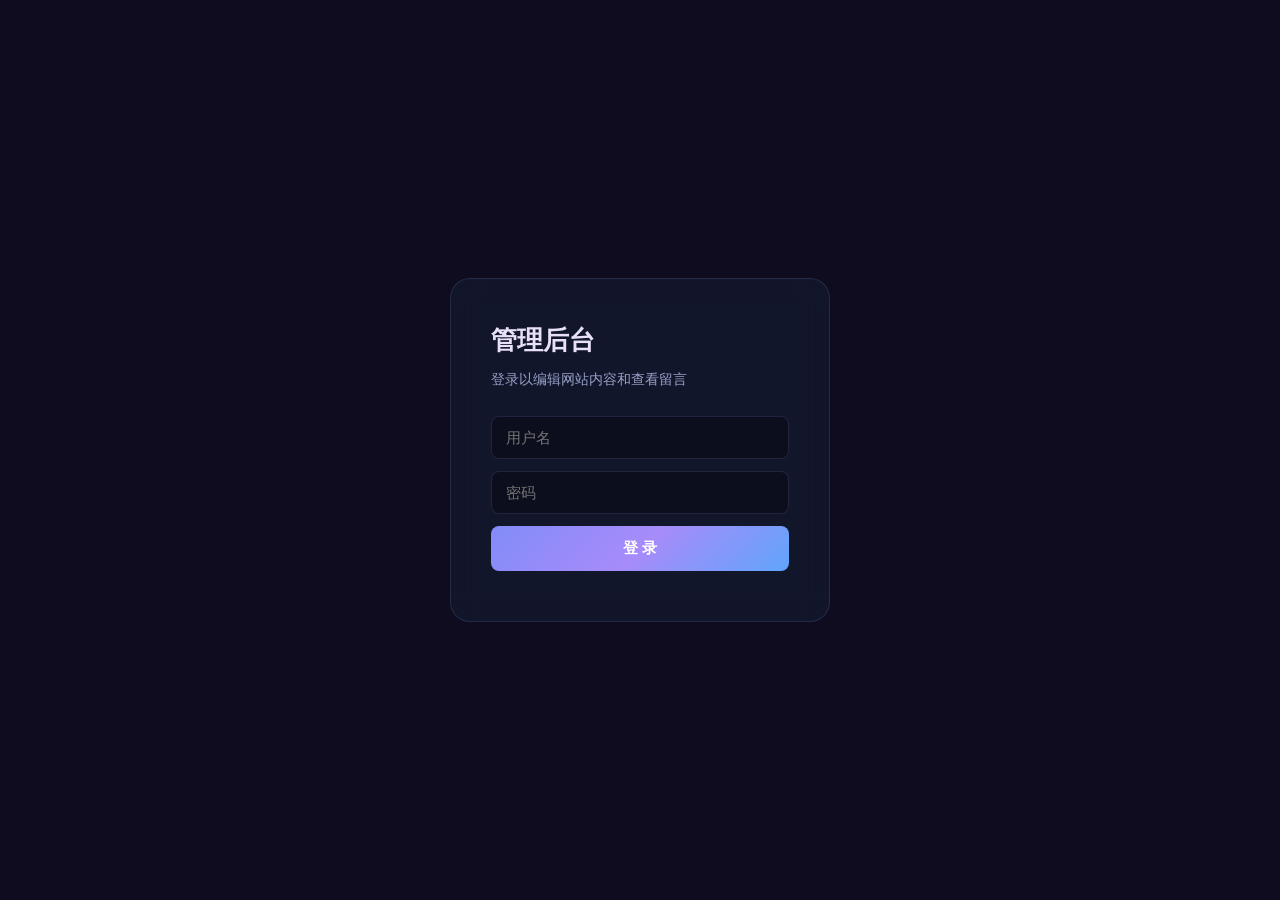
==== static/admin.html @ ad012d30 "初始化个人网站项目: FastAPI + 多页面 + 小游戏 + 管理后台" ====
<!DOCTYPE html>
<html lang="zh-CN">
<head>
    <meta charset="UTF-8">
    <meta name="viewport" content="width=device-width, initial-scale=1.0">
    <title>管理后台</title>
    <link rel="stylesheet" href="/static/css/style.css">
    <style>
        :root { --sidebar-w: 240px; }
        body { background: #0e0c1e; }
        /* Login */
        #login-screen { display:flex; align-items:center; justify-content:center; min-height:100vh; }
        .login-box {
            background: var(--page-card-bg, rgba(22,28,50,0.65));
            backdrop-filter: blur(14px); border: 1px solid var(--page-card-border, rgba(120,135,210,0.18));
            border-radius: var(--radius-lg,20px); padding: 40px; width: 380px; max-width: 90vw;
        }
        .login-box h1 { font-size: 1.6rem; margin-bottom: 8px; }
        .login-box .sub { color: var(--text-secondary, #98a0c8); font-size: 0.85rem; margin-bottom: 24px; }
        .login-box input { width:100%; padding:12px 14px; margin-bottom:12px; background:rgba(0,0,0,0.3); border:1px solid var(--page-card-border, rgba(120,135,210,0.18)); border-radius:var(--radius-sm,8px); color:var(--text-primary,#d8ddf8); font-size:0.95rem; outline:none; }
        .login-box input:focus { border-color: var(--accent-1, #818cf8); box-shadow: 0 0 12px var(--glow-1); }
        .login-box button { width:100%; padding:12px; background:var(--gradient-1, linear-gradient(135deg,#818cf8,#a78bfa,#60a5fa)); color:#fff; border:none; border-radius:var(--radius-sm,8px); font-size:0.95rem; cursor:pointer; font-weight:600; }
        .login-err { color: var(--danger); font-size:0.85rem; margin-top:10px; text-align:center; }

        /* Dashboard */
        #dashboard { display:none; }
        .topbar {
            position:fixed; top:0; left:0; right:0; z-index:100;
            display:flex; justify-content:space-between; align-items:center;
            padding:12px 28px; height:56px;
            background:rgba(14,12,30,0.85); backdrop-filter:blur(14px);
            border-bottom:1px solid rgba(255,255,255,0.06);
        }
        .topbar h2 { font-size:1rem; font-family:var(--font-mono); }
        .topbar .logout-btn { padding:6px 16px; background:var(--danger); color:#fff; border:none; border-radius:6px; cursor:pointer; font-size:0.82rem; }
        .layout { display:flex; padding-top:56px; min-height:100vh; }
        .sidebar {
            position:fixed; top:56px; left:0; bottom:0; width:var(--sidebar-w);
            background:rgba(14,12,28,0.6); border-right:1px solid rgba(255,255,255,0.05);
            padding:16px 0; overflow-y:auto; z-index:50;
        }
        .sidebar h4 { padding:8px 20px; font-size:0.72rem; color:var(--text-muted); text-transform:uppercase; letter-spacing:1px; font-family:var(--font-mono); }
        .sidebar a { display:flex; align-items:center; gap:10px; padding:10px 20px; color:var(--text-secondary); font-size:0.88rem; cursor:pointer; transition:all 0.2s; text-decoration:none; border-left:2px solid transparent; }
        .sidebar a:hover, .sidebar a.active { color:var(--text-primary); background:rgba(255,255,255,0.03); border-left-color:var(--accent-1,#818cf8); }
        .sidebar .badge { background:var(--danger); color:#fff; font-size:0.68rem; padding:1px 7px; border-radius:10px; margin-left:auto; }
        .content { margin-left:var(--sidebar-w); flex:1; padding:28px 32px; min-width:0; }

        /* Panels */
        .panel { display:none; }
        .panel.active { display:block; }

        /* Content editor - preview cards that look like the real site */
        .edit-section {
            background:var(--page-card-bg, rgba(22,28,50,0.55));
            backdrop-filter:blur(8px); border:1px solid var(--page-card-border, rgba(120,135,210,0.13));
            border-radius:var(--radius-lg,20px); padding:24px; margin-bottom:20px;
            position:relative;
        }
        .edit-section h3 { font-family:var(--font-mono); font-size:1rem; margin-bottom:6px; display:flex; align-items:center; gap:8px; }
        .edit-section .sec-desc { font-size:0.8rem; color:var(--text-muted); margin-bottom:16px; }
        .edit-section .preview-box {
            background:rgba(0,0,0,0.25); border:1px solid rgba(255,255,255,0.06);
            border-radius:var(--radius-sm,8px); padding:16px; margin-bottom:14px;
            font-size:0.9rem; line-height:1.6; color:var(--text-secondary);
            white-space:pre-wrap; min-height:40px;
        }
        .edit-section .preview-box:empty::before { content:'（空）'; color:var(--text-muted); font-style:italic; }
        .edit-row { margin-bottom:10px; }
        .edit-row label { display:block; font-size:0.78rem; color:var(--text-muted); margin-bottom:4px; font-family:var(--font-mono); }
        .edit-row input, .edit-row textarea {
            width:100%; padding:10px 12px;
            background:rgba(0,0,0,0.3); border:1px solid rgba(255,255,255,0.08);
            border-radius:var(--radius-sm,8px); color:var(--text-primary);
            font-family:var(--font-sans); font-size:0.88rem; outline:none; resize:vertical;
            transition:border-color 0.2s;
        }
        .edit-row textarea { min-height:80px; }
        .edit-row input:focus, .edit-row textarea:focus { border-color:var(--accent-1,#818cf8); box-shadow:0 0 10px var(--glow-1); }
        .btn-save {
            padding:9px 22px; background:var(--gradient-1); color:#fff; border:none;
            border-radius:var(--radius-sm,8px); cursor:pointer; font-weight:600; font-size:0.85rem;
            box-shadow:0 4px 16px var(--glow-1);
        }
        .btn-save:hover { box-shadow:0 6px 24px var(--glow-1); }
        .save-ok { color:var(--success); font-size:0.82rem; margin-left:10px; }

        /* Messages */
        .msg-card {
            background:var(--page-card-bg); border:1px solid var(--page-card-border);
            border-radius:var(--radius); padding:18px; margin-bottom:12px;
        }
        .msg-card.unread { border-left:3px solid var(--accent-1); }
        .msg-top { display:flex; justify-content:space-between; margin-bottom:8px; }
        .msg-top strong { font-size:0.95rem; }
        .msg-top .time { font-size:0.78rem; color:var(--text-muted); }
        .msg-email { font-size:0.8rem; color:var(--text-muted); margin-bottom:8px; }
        .msg-body { font-size:0.88rem; line-height:1.5; }
        .msg-acts { margin-top:10px; display:flex; gap:8px; }
        .msg-acts button {
            padding:5px 14px; border:1px solid rgba(255,255,255,0.1); background:transparent;
            color:var(--text-secondary); border-radius:5px; cursor:pointer; font-size:0.78rem;
        }
        .msg-acts button:hover { border-color:var(--accent-1); color:var(--accent-1); }
        .msg-acts button.del:hover { border-color:var(--danger); color:var(--danger); }
        .empty-msg { color:var(--text-muted); text-align:center; padding:40px; }

        /* Account */
        .acct-block { margin-bottom:20px; }
        .acct-block h4 { font-size:0.95rem; margin-bottom:10px; }
        .acct-row { margin-bottom:10px; }
        .acct-row label { display:block; font-size:0.78rem; color:var(--text-muted); margin-bottom:4px; }
        .acct-row input { width:100%; max-width:360px; padding:10px 12px; background:rgba(0,0,0,0.3); border:1px solid rgba(255,255,255,0.08); border-radius:var(--radius-sm); color:var(--text-primary); font-size:0.88rem; outline:none; }
        .acct-row input:focus { border-color:var(--accent-1); }

        @media (max-width:700px) {
            .sidebar { width:100%; position:relative; top:auto; display:flex; overflow-x:auto; padding:8px 0; border-right:none; border-bottom:1px solid rgba(255,255,255,0.05); }
            .sidebar a { white-space:nowrap; border-left:none; border-bottom:2px solid transparent; }
            .sidebar a.active { border-left:none; border-bottom-color:var(--accent-1); }
            .sidebar h4 { display:none; }
            .layout { flex-direction:column; }
            .content { margin-left:0; padding:20px 16px; }
        }
    </style>
</head>
<body>

<!-- Login -->
<div id="login-screen">
    <form class="login-box" id="login-form" autocomplete="off">
        <h1>管理后台</h1>
        <div class="sub">登录以编辑网站内容和查看留言</div>
        <input type="text" id="login-user" placeholder="用户名" required>
        <input type="password" id="login-pass" placeholder="密码" required>
        <button type="submit">登 录</button>
        <div class="login-err" id="login-error"></div>
    </form>
</div>

<!-- Dashboard -->
<div id="dashboard">
    <div class="topbar">
        <h2>&lt;Admin /&gt;</h2>
        <button class="logout-btn" onclick="logout()">退出</button>
    </div>
    <div class="layout">
        <nav class="sidebar">
            <h4>内容编辑</h4>
            <a class="active" data-panel="edit-home">首页</a>
            <a data-panel="edit-about">关于我</a>
            <a data-panel="edit-contact">联系方式</a>
            <h4>管理</h4>
            <a data-panel="messages-panel">留言管理 <span class="badge" id="unread-badge">0</span></a>
            <a data-panel="account-panel">账号设置</a>
        </nav>
        <div class="content" id="content-area">

            <!-- ====== Edit Home ====== -->
            <div class="panel active" id="edit-home">
                <h2 style="font-family:var(--font-mono);font-size:1.3rem;margin-bottom:20px">编辑 · 首页</h2>

                <div class="edit-section">
                    <h3>姓名</h3>
                    <div class="sec-desc">首页大标题中高亮显示的名字</div>
                    <div class="preview-box" id="prev-hero-name"></div>
                    <div class="edit-row"><label>姓名</label><input id="ed-hero-name" oninput="livePrev('hero-name')"></div>
                </div>

                <div class="edit-section">
                    <h3>副标题</h3>
                    <div class="sec-desc">姓名下方的学校/专业/届别信息</div>
                    <div class="preview-box" id="prev-hero-subtitle"></div>
                    <div class="edit-row"><label>副标题</label><input id="ed-hero-subtitle" oninput="livePrev('hero-subtitle')"></div>
                </div>

                <div class="edit-section">
                    <h3>打字机轮播短语</h3>
                    <div class="sec-desc">首页标题下方循环打字的文字，用逗号分隔多个短语</div>
                    <div class="preview-box" id="prev-hero-phrases"></div>
                    <div class="edit-row"><label>短语（逗号分隔）</label><input id="ed-hero-phrases" oninput="livePrev('hero-phrases')"></div>
                </div>

                <button class="btn-save" onclick="saveContent('hero')">保存首页内容</button><span class="save-ok" id="status-hero"></span>
            </div>

            <!-- ====== Edit About ====== -->
            <div class="panel" id="edit-about">
                <h2 style="font-family:var(--font-mono);font-size:1.3rem;margin-bottom:20px">编辑 · 关于我</h2>

                <div class="edit-section">
                    <h3>自我介绍 · 第一段</h3>
                    <div class="preview-box" id="prev-about-p1"></div>
                    <div class="edit-row"><label>第一段</label><textarea id="ed-about-p1" oninput="livePrev('about-p1')"></textarea></div>
                </div>

                <div class="edit-section">
                    <h3>自我介绍 · 第二段</h3>
                    <div class="preview-box" id="prev-about-p2"></div>
                    <div class="edit-row"><label>第二段</label><textarea id="ed-about-p2" oninput="livePrev('about-p2')"></textarea></div>
                </div>

                <div class="edit-section">
                    <h3>自我介绍 · 第三段</h3>
                    <div class="preview-box" id="prev-about-p3"></div>
                    <div class="edit-row"><label>第三段</label><textarea id="ed-about-p3" oninput="livePrev('about-p3')"></textarea></div>
                </div>

                <button class="btn-save" onclick="saveContent('about')">保存关于我</button><span class="save-ok" id="status-about"></span>
            </div>

            <!-- ====== Edit Contact ====== -->
            <div class="panel" id="edit-contact">
                <h2 style="font-family:var(--font-mono);font-size:1.3rem;margin-bottom:20px">编辑 · 联系方式</h2>

                <div class="edit-section">
                    <h3>联系方式</h3>
                    <div class="sec-desc">联系我页面中展示的各项信息</div>
                    <div class="preview-box" id="prev-contact-all"></div>
                    <div class="edit-row"><label>邮箱</label><input id="ed-contact-email" oninput="livePrev('contact')"></div>
                    <div class="edit-row"><label>电话</label><input id="ed-contact-phone" oninput="livePrev('contact')"></div>
                    <div class="edit-row"><label>QQ</label><input id="ed-contact-qq" oninput="livePrev('contact')"></div>
                    <div class="edit-row"><label>GitHub</label><input id="ed-contact-github" oninput="livePrev('contact')"></div>
                    <div class="edit-row"><label>所在地</label><input id="ed-contact-location" oninput="livePrev('contact')"></div>
                </div>

                <button class="btn-save" onclick="saveContent('contact')">保存联系方式</button><span class="save-ok" id="status-contact"></span>
            </div>

            <!-- ====== Messages ====== -->
            <div class="panel" id="messages-panel">
                <h2 style="font-family:var(--font-mono);font-size:1.3rem;margin-bottom:20px">留言管理</h2>
                <div id="messages-list"></div>
            </div>

            <!-- ====== Account ====== -->
            <div class="panel" id="account-panel">
                <h2 style="font-family:var(--font-mono);font-size:1.3rem;margin-bottom:20px">账号设置</h2>

                <div class="edit-section acct-block">
                    <h4>修改用户名</h4>
                    <div class="acct-row"><label>新用户名</label><input id="acct-new-user"></div>
                    <div class="acct-row"><label>当前密码（验证）</label><input type="password" id="acct-user-pwd"></div>
                    <button class="btn-save" onclick="changeUsername()">修改用户名</button><span class="save-ok" id="status-username"></span>
                </div>

                <div class="edit-section acct-block">
                    <h4>修改密码</h4>
                    <div class="acct-row"><label>原密码</label><input type="password" id="acct-old-pwd"></div>
                    <div class="acct-row"><label>新密码</label><input type="password" id="acct-new-pwd"></div>
                    <button class="btn-save" onclick="changePassword()">修改密码</button><span class="save-ok" id="status-password"></span>
                </div>
            </div>

        </div>
    </div>
</div>

<script>
let token = '';

// ===== Login =====
document.getElementById('login-form').addEventListener('submit', async (e) => {
    e.preventDefault();
    const body = new URLSearchParams();
    body.append('username', document.getElementById('login-user').value);
    body.append('password', document.getElementById('login-pass').value);
    try {
        const res = await fetch('/api/admin/login', { method: 'POST', body });
        if (res.ok) {
            const data = await res.json();
            token = data.token;
            document.getElementById('login-screen').style.display = 'none';
            document.getElementById('dashboard').style.display = 'block';
            loadAllEditors();
            loadMessages();
        } else {
            document.getElementById('login-error').textContent = '用户名或密码错误';
        }
    } catch { document.getElementById('login-error').textContent = '网络错误'; }
});

function logout() {
    fetch('/api/admin/logout', { method: 'POST', headers: { 'Authorization': 'Bearer ' + token } }).catch(()=>{});
    token = ''; document.getElementById('dashboard').style.display = 'none';
    document.getElementById('login-screen').style.display = 'flex';
}

// ===== Sidebar =====
document.querySelectorAll('.sidebar a').forEach(a => {
    a.addEventListener('click', () => {
        document.querySelectorAll('.sidebar a').forEach(x => x.classList.remove('active'));
        a.classList.add('active');
        document.querySelectorAll('.panel').forEach(p => p.classList.remove('active'));
        document.getElementById(a.dataset.panel).classList.add('active');
    });
});

// ===== Live Preview =====
function livePrev(type) {
    if (type === 'hero-name') {
        document.getElementById('prev-hero-name').textContent = document.getElementById('ed-hero-name').value || '（空）';
    } else if (type === 'hero-subtitle') {
        document.getElementById('prev-hero-subtitle').textContent = document.getElementById('ed-hero-subtitle').value || '（空）';
    } else if (type === 'hero-phrases') {
        const v = document.getElementById('ed-hero-phrases').value;
        document.getElementById('prev-hero-phrases').textContent = v ? v.split(',').map(s=>s.trim()).filter(Boolean).join(' | ') : '（空）';
    } else if (type === 'about-p1') {
        document.getElementById('prev-about-p1').textContent = document.getElementById('ed-about-p1').value || '（空）';
    } else if (type === 'about-p2') {
        document.getElementById('prev-about-p2').textContent = document.getElementById('ed-about-p2').value || '（空）';
    } else if (type === 'about-p3') {
        document.getElementById('prev-about-p3').textContent = document.getElementById('ed-about-p3').value || '（空）';
    } else if (type === 'contact') {
        const fields = ['email','phone','qq','github','location'];
        const vals = fields.map(f => document.getElementById('ed-contact-'+f).value || '（空）');
        document.getElementById('prev-contact-all').innerHTML =
            fields.map((f,i) => `<strong>${f}:</strong> ${esc(vals[i])}`).join('<br>');
    }
}

// ===== Load Editors =====
async function loadAllEditors() {
    try {
        const res = await fetch('/api/content');
        const data = await res.json();

        // Hero
        if (data.hero) {
            document.getElementById('ed-hero-name').value = data.hero.name || '';
            document.getElementById('ed-hero-subtitle').value = data.hero.subtitle || '';
            document.getElementById('ed-hero-phrases').value = (data.hero.phrases || []).join(', ');
            livePrev('hero-name'); livePrev('hero-subtitle'); livePrev('hero-phrases');
        }
        // About
        if (data.about) {
            document.getElementById('ed-about-p1').value = data.about.p1 || '';
            document.getElementById('ed-about-p2').value = data.about.p2 || '';
            document.getElementById('ed-about-p3').value = data.about.p3 || '';
            livePrev('about-p1'); livePrev('about-p2'); livePrev('about-p3');
        }
        // Contact
        if (data.contact) {
            document.getElementById('ed-contact-email').value = data.contact.email || '';
            document.getElementById('ed-contact-phone').value = data.contact.phone || '';
            document.getElementById('ed-contact-qq').value = data.contact.qq || '';
            document.getElementById('ed-contact-github').value = data.contact.github || '';
            document.getElementById('ed-contact-location').value = data.contact.location || '';
            livePrev('contact');
        }
    } catch (e) {
        console.error('Failed to load content:', e);
    }
}

// ===== Save Content =====
async function saveContent(key) {
    let payload = {};
    switch (key) {
        case 'hero':
            payload = {
                name: document.getElementById('ed-hero-name').value,
                subtitle: document.getElementById('ed-hero-subtitle').value,
                phrases: document.getElementById('ed-hero-phrases').value.split(',').map(s=>s.trim()).filter(Boolean),
            }; break;
        case 'about':
            payload = {
                p1: document.getElementById('ed-about-p1').value,
                p2: document.getElementById('ed-about-p2').value,
                p3: document.getElementById('ed-about-p3').value,
            }; break;
        case 'contact':
            payload = {
                email: document.getElementById('ed-contact-email').value,
                phone: document.getElementById('ed-contact-phone').value,
                qq: document.getElementById('ed-contact-qq').value,
                github: document.getElementById('ed-contact-github').value,
                location: document.getElementById('ed-contact-location').value,
            }; break;
    }
    const el = document.getElementById('status-'+key);
    try {
        const res = await fetch('/api/admin/content/'+key, {
            method: 'PUT',
            headers: { 'Authorization': 'Bearer '+token, 'Content-Type': 'application/json' },
            body: JSON.stringify(payload),
        });
        if (res.ok) { el.textContent = '已保存'; el.style.color = 'var(--success)'; }
        else { el.textContent = '保存失败'; el.style.color = 'var(--danger)'; }
    } catch { el.textContent = '网络错误'; el.style.color = 'var(--danger)'; }
    setTimeout(()=>{ el.textContent = ''; }, 2500);
}

// ===== Messages =====
async function loadMessages() {
    try {
        const res = await fetch('/api/admin/messages', { headers: { 'Authorization': 'Bearer '+token } });
        const msgs = await res.json();
        const list = document.getElementById('messages-list');
        if (!msgs.length) { list.innerHTML = '<div class="empty-msg">暂无留言</div>'; document.getElementById('unread-badge').textContent='0'; return; }
        let unread = 0;
        list.innerHTML = msgs.map(m => {
            if (!m.is_read) unread++;
            return `<div class="msg-card ${m.is_read?'':'unread'}">
                <div class="msg-top"><strong>${esc(m.name)}</strong><span class="time">${m.created_at}</span></div>
                <div class="msg-email">${esc(m.email)}</div>
                <div class="msg-body">${esc(m.message)}</div>
                <div class="msg-acts">
                    ${m.is_read?'':'<button onclick="markRead('+m.id+')">标为已读</button>'}
                    <button class="del" onclick="delMsg('+m.id+')">删除</button>
                </div></div>`;
        }).join('');
        document.getElementById('unread-badge').textContent = unread;
    } catch(e) { console.error(e); }
}

async function markRead(id) {
    await fetch('/api/admin/messages/'+id+'/read', { method:'POST', headers:{'Authorization':'Bearer '+token} });
    loadMessages();
}
async function delMsg(id) {
    if (!confirm('确认删除？')) return;
    await fetch('/api/admin/messages/'+id, { method:'DELETE', headers:{'Authorization':'Bearer '+token} });
    loadMessages();
}

// ===== Account =====
async function changeUsername() {
    const nu = document.getElementById('acct-new-user').value;
    const pw = document.getElementById('acct-user-pwd').value;
    if (!nu) return;
    const body = new URLSearchParams(); body.append('new_username', nu); body.append('password', pw);
    try {
        const res = await fetch('/api/admin/change-username', { method:'POST', headers:{'Authorization':'Bearer '+token}, body });
        const el = document.getElementById('status-username');
        if (res.ok) { el.textContent = '已修改，下次请用新用户名登录'; el.style.color = 'var(--success)'; }
        else { const e = await res.json(); el.textContent = e.detail || '失败'; el.style.color = 'var(--danger)'; }
    } catch { document.getElementById('status-username').textContent = '网络错误'; }
}
async function changePassword() {
    const op = document.getElementById('acct-old-pwd').value;
    const np = document.getElementById('acct-new-pwd').value;
    if (!np) return;
    const body = new URLSearchParams(); body.append('old_password', op); body.append('new_password', np);
    try {
        const res = await fetch('/api/admin/change-password', { method:'POST', headers:{'Authorization':'Bearer '+token}, body });
        const el = document.getElementById('status-password');
        if (res.ok) { el.textContent = '密码已修改'; el.style.color = 'var(--success)'; }
        else { const e = await res.json(); el.textContent = e.detail || '失败'; el.style.color = 'var(--danger)'; }
    } catch { document.getElementById('status-password').textContent = '网络错误'; }
}

function esc(s) { const d = document.createElement('div'); d.textContent = s; return d.innerHTML; }
</script>
</body>
</html>
---- static/css/style.css ----
/* ===== Base Variables ===== */
:root {
    --font-mono: 'Cascadia Code', 'Fira Code', 'JetBrains Mono', 'Consolas', monospace;
    --font-sans: 'Segoe UI', -apple-system, BlinkMacSystemFont, sans-serif;
    --radius: 14px;
    --radius-sm: 8px;
    --radius-lg: 20px;
    --transition: 0.3s cubic-bezier(0.4, 0, 0.2, 1);
}

/* ===== Per-Page Color Themes — Rich Dark & Colorful ===== */
#page-home {
    --page-text: #e8e0f8;
    --page-text-secondary: #b0a0c8;
    --page-text-muted: #7868a0;
    --page-card-bg: rgba(30, 20, 55, 0.65);
    --page-card-border: rgba(140, 110, 200, 0.18);
    --page-card-hover-bg: rgba(38, 26, 65, 0.78);
    --page-input-bg: rgba(20, 14, 40, 0.6);
    --page-input-border: rgba(140, 110, 200, 0.2);
    --accent-1: #a78bfa;
    --accent-2: #c084fc;
    --accent-3: #f472b6;
    --accent-4: #60a5fa;
    --gradient-1: linear-gradient(135deg, #a78bfa, #c084fc, #f472b6);
    --gradient-2: linear-gradient(135deg, #60a5fa, #a78bfa);
    --glow-1: rgba(167,139,250,0.35);
    --glow-2: rgba(244,114,182,0.3);
    --bg-gradient: linear-gradient(160deg, #100b24 0%, #160f2e 25%, #1a0f2a 55%, #0f1428 100%);
    --bg-orb-1: rgba(167,139,250,0.08);
    --bg-orb-2: rgba(244,114,182,0.06);
    --tag-bg: rgba(167,139,250,0.1);
    --tag-border: rgba(167,139,250,0.18);
    --skill-bar-bg: rgba(167,139,250,0.12);
    --btn-primary-text: #fff;
    --btn-outline-border: rgba(167,139,250,0.25);
    --btn-outline-hover-bg: rgba(167,139,250,0.1);
    --divider: rgba(140,110,200,0.15);
    --nav-bg: rgba(16,11,36,0.82);
    --nav-border: rgba(140,110,200,0.1);
    --footer-border: rgba(140,110,200,0.08);
}
#page-about {
    --page-text: #f0e0c8;
    --page-text-secondary: #b89870;
    --page-text-muted: #8a6d50;
    --page-card-bg: rgba(35, 24, 14, 0.65);
    --page-card-border: rgba(200, 140, 70, 0.18);
    --page-card-hover-bg: rgba(42, 30, 18, 0.78);
    --page-input-bg: rgba(22, 16, 10, 0.6);
    --page-input-border: rgba(200, 140, 70, 0.2);
    --accent-1: #fbbf24;
    --accent-2: #fb923c;
    --accent-3: #facc15;
    --accent-4: #f87171;
    --gradient-1: linear-gradient(135deg, #fbbf24, #fb923c, #facc15);
    --gradient-2: linear-gradient(135deg, #f87171, #fbbf24);
    --glow-1: rgba(251,191,36,0.35);
    --glow-2: rgba(251,146,60,0.3);
    --bg-gradient: linear-gradient(160deg, #140e08 0%, #1a120a 25%, #1c100a 55%, #14100c 100%);
    --bg-orb-1: rgba(251,191,36,0.07);
    --bg-orb-2: rgba(251,146,60,0.05);
    --tag-bg: rgba(251,191,36,0.1);
    --tag-border: rgba(251,191,36,0.18);
    --skill-bar-bg: rgba(251,191,36,0.12);
    --btn-primary-text: #1a120a;
    --btn-outline-border: rgba(251,191,36,0.25);
    --btn-outline-hover-bg: rgba(251,191,36,0.1);
    --divider: rgba(200,140,70,0.15);
    --nav-bg: rgba(20,14,8,0.82);
    --nav-border: rgba(200,140,70,0.1);
    --footer-border: rgba(200,140,70,0.08);
}
#page-projects {
    --page-text: #c8f0e0;
    --page-text-secondary: #80b8a0;
    --page-text-muted: #5a9078;
    --page-card-bg: rgba(16, 32, 24, 0.65);
    --page-card-border: rgba(80, 180, 130, 0.18);
    --page-card-hover-bg: rgba(22, 40, 30, 0.78);
    --page-input-bg: rgba(10, 22, 18, 0.6);
    --page-input-border: rgba(80, 180, 130, 0.2);
    --accent-1: #34d399;
    --accent-2: #2dd4bf;
    --accent-3: #22d3ee;
    --accent-4: #4ade80;
    --gradient-1: linear-gradient(135deg, #34d399, #2dd4bf, #22d3ee);
    --gradient-2: linear-gradient(135deg, #4ade80, #34d399);
    --glow-1: rgba(52,211,153,0.35);
    --glow-2: rgba(45,212,191,0.3);
    --bg-gradient: linear-gradient(160deg, #081a14 0%, #0c1f18 25%, #0d1f18 55%, #081a18 100%);
    --bg-orb-1: rgba(52,211,153,0.07);
    --bg-orb-2: rgba(34,211,238,0.05);
    --tag-bg: rgba(52,211,153,0.1);
    --tag-border: rgba(52,211,153,0.18);
    --skill-bar-bg: rgba(52,211,153,0.12);
    --btn-primary-text: #081a14;
    --btn-outline-border: rgba(52,211,153,0.25);
    --btn-outline-hover-bg: rgba(52,211,153,0.1);
    --divider: rgba(80,180,130,0.15);
    --nav-bg: rgba(8,26,20,0.82);
    --nav-border: rgba(80,180,130,0.1);
    --footer-border: rgba(80,180,130,0.08);
}
#page-contact {
    --page-text: #d8ddf8;
    --page-text-secondary: #98a0c8;
    --page-text-muted: #6870a0;
    --page-card-bg: rgba(22, 28, 50, 0.65);
    --page-card-border: rgba(120, 135, 210, 0.18);
    --page-card-hover-bg: rgba(28, 34, 58, 0.78);
    --page-input-bg: rgba(14, 18, 36, 0.6);
    --page-input-border: rgba(120, 135, 210, 0.2);
    --accent-1: #818cf8;
    --accent-2: #a78bfa;
    --accent-3: #60a5fa;
    --accent-4: #c084fc;
    --gradient-1: linear-gradient(135deg, #818cf8, #a78bfa, #60a5fa);
    --gradient-2: linear-gradient(135deg, #60a5fa, #818cf8);
    --glow-1: rgba(129,140,248,0.35);
    --glow-2: rgba(167,139,250,0.3);
    --bg-gradient: linear-gradient(160deg, #0c1024 0%, #101630 25%, #121832 55%, #0e1428 100%);
    --bg-orb-1: rgba(129,140,248,0.07);
    --bg-orb-2: rgba(96,165,250,0.05);
    --tag-bg: rgba(129,140,248,0.1);
    --tag-border: rgba(129,140,248,0.18);
    --skill-bar-bg: rgba(129,140,248,0.12);
    --btn-primary-text: #fff;
    --btn-outline-border: rgba(129,140,248,0.25);
    --btn-outline-hover-bg: rgba(129,140,248,0.1);
    --divider: rgba(120,135,210,0.15);
    --nav-bg: rgba(12,16,36,0.82);
    --nav-border: rgba(120,135,210,0.1);
    --footer-border: rgba(120,135,210,0.08);
}

/* ===== Reset & Base ===== */
*, *::before, *::after { margin: 0; padding: 0; box-sizing: border-box; }
html { scroll-behavior: auto; }

body {
    font-family: var(--font-sans);
    background: #100b24;
    color: var(--page-text, #e8e0f8);
    line-height: 1.65;
    overflow-x: hidden;
    min-height: 100vh;
}

a { color: var(--accent-1); text-decoration: none; transition: color var(--transition); }
a:hover { opacity: 0.8; }

::-webkit-scrollbar { width: 5px; }
::-webkit-scrollbar-track { background: transparent; }
::-webkit-scrollbar-thumb { background: rgba(0,0,0,0.1); border-radius: 3px; }
::-webkit-scrollbar-thumb:hover { background: var(--accent-1); }

/* ===== Navbar ===== */
#navbar {
    position: fixed; top: 0; left: 0; right: 0; z-index: 1000;
    display: flex; justify-content: space-between; align-items: center;
    padding: 14px 32px;
    background: rgba(14, 12, 30, 0.82);
    backdrop-filter: blur(16px) saturate(140%);
    -webkit-backdrop-filter: blur(16px) saturate(140%);
    border-bottom: 1px solid rgba(255,255,255,0.06);
    transition: all var(--transition);
}
#navbar.scrolled {
    box-shadow: 0 2px 32px rgba(0,0,0,0.3);
    background: rgba(14, 12, 30, 0.92);
}

.nav-brand {
    font-family: var(--font-mono); font-size: 1.25rem; font-weight: 800; letter-spacing: 1px;
    background: var(--gradient-1);
    -webkit-background-clip: text; -webkit-text-fill-color: transparent;
    background-clip: text;
}

.nav-links { display: flex; list-style: none; gap: 28px; }
.nav-link {
    color: var(--page-text-secondary); font-size: 0.85rem; font-family: var(--font-mono);
    position: relative; padding: 6px 0; transition: color var(--transition); cursor: pointer;
    letter-spacing: 0.5px; font-weight: 500;
}
.nav-link::after {
    content: ''; position: absolute; bottom: 0; left: 50%; transform: translateX(-50%);
    width: 0; height: 2px; border-radius: 1px;
    background: var(--gradient-1);
    transition: width var(--transition);
}
.nav-link:hover, .nav-link.active { color: var(--accent-1); }
.nav-link:hover::after, .nav-link.active::after { width: 80%; }

.mobile-menu-btn { display: none; flex-direction: column; gap: 5px; background: none; border: none; cursor: pointer; padding: 4px; z-index: 1001; }
.mobile-menu-btn span { display: block; width: 24px; height: 2px; background: var(--page-text); border-radius: 1px; transition: var(--transition); }
.mobile-menu-btn.active span:nth-child(1) { transform: rotate(45deg) translate(5px,5px); }
.mobile-menu-btn.active span:nth-child(2) { opacity: 0; }
.mobile-menu-btn.active span:nth-child(3) { transform: rotate(-45deg) translate(5px,-5px); }

/* ===== Page Container ===== */
#page-container { position: relative; z-index: 1; }

.page {
    position: absolute; top: 0; left: 0; width: 100%;
    opacity: 0; pointer-events: none;
    padding-top: 72px;
    will-change: transform, opacity;
    background: var(--bg-gradient);
    overflow: hidden;
}

/* Decorative orbs */
.page::before {
    content: '';
    position: absolute; border-radius: 50%; filter: blur(120px);
    pointer-events: none; z-index: 0;
    width: 580px; height: 580px;
    background: var(--bg-orb-1);
    top: -12%; right: -8%;
}
.page-orb {
    position: absolute; border-radius: 50%; filter: blur(100px);
    pointer-events: none; z-index: 0;
    width: 420px; height: 420px;
    background: var(--bg-orb-2);
    bottom: -10%; left: -6%;
    animation: orbFloat 14s ease-in-out infinite;
}

.page.active { position: relative; opacity: 1; pointer-events: auto; }
.page.transitioning { position: absolute !important; }

/* Exit / Entrance */
.page.exit-slide-left  { animation: exitSlideLeft 0.45s cubic-bezier(0.4,0,0.7,0.2) forwards; }
.page.exit-slide-right { animation: exitSlideRight 0.45s cubic-bezier(0.4,0,0.7,0.2) forwards; }
.page.exit-slide-up    { animation: exitSlideUp 0.45s cubic-bezier(0.4,0,0.7,0.2) forwards; }
.page.exit-slide-down  { animation: exitSlideDown 0.45s cubic-bezier(0.4,0,0.7,0.2) forwards; }
.page.exit-fade        { animation: exitFade 0.4s ease forwards; }
.page.exit-zoom        { animation: exitZoom 0.45s cubic-bezier(0.4,0,0.7,0.2) forwards; }
.page.exit-blur        { animation: exitBlur 0.4s ease forwards; }

.page.enter-slide-left  { animation: enterSlideLeft 0.5s cubic-bezier(0.22,0.61,0.36,1) forwards; }
.page.enter-slide-right { animation: enterSlideRight 0.5s cubic-bezier(0.22,0.61,0.36,1) forwards; }
.page.enter-slide-up    { animation: enterSlideUp 0.5s cubic-bezier(0.22,0.61,0.36,1) forwards; }
.page.enter-slide-down  { animation: enterSlideDown 0.5s cubic-bezier(0.22,0.61,0.36,1) forwards; }
.page.enter-fade        { animation: enterFade 0.45s ease forwards; }
.page.enter-zoom        { animation: enterZoom 0.5s cubic-bezier(0.22,0.61,0.36,1) forwards; }
.page.enter-blur        { animation: enterBlur 0.45s ease forwards; }
.page.enter-flip        { animation: enterFlip 0.55s cubic-bezier(0.22,0.61,0.36,1) forwards; }

.page.enter-stagger .page-content > * {
    opacity: 0;
    animation: contentFadeUp 0.5s cubic-bezier(0.22,0.61,0.36,1) forwards;
}
.page.enter-stagger .page-content > *:nth-child(1) { animation-delay: 0.05s; }
.page.enter-stagger .page-content > *:nth-child(2) { animation-delay: 0.12s; }
.page.enter-stagger .page-content > *:nth-child(3) { animation-delay: 0.19s; }
.page.enter-stagger .page-content > *:nth-child(4) { animation-delay: 0.26s; }
.page.enter-stagger .page-content > *:nth-child(5) { animation-delay: 0.33s; }
.page.enter-stagger .page-content > *:nth-child(6) { animation-delay: 0.40s; }

.page-content { max-width: 1100px; margin: 0 auto; padding: 40px 24px 24px; position: relative; z-index: 1; }

/* ===== Page Titles ===== */
.page-title {
    font-family: var(--font-mono); font-size: 1.65rem; font-weight: 700;
    display: flex; align-items: center; gap: 16px; margin-bottom: 48px;
    color: var(--page-text); letter-spacing: -0.5px;
}
.page-title::after {
    content: ''; flex: 1; height: 1px;
    background: var(--divider);
}
.section-num {
    background: var(--gradient-1);
    -webkit-background-clip: text; -webkit-text-fill-color: transparent;
    background-clip: text;
    font-size: 1.2rem; font-weight: 800;
}
.sub-title {
    font-family: var(--font-mono); font-size: 1.2rem; font-weight: 600;
    margin: 52px 0 24px; color: var(--page-text);
    display: flex; align-items: center; gap: 10px;
    letter-spacing: -0.3px;
}

.icon-sm { flex-shrink: 0; color: var(--accent-1); }
.icon-lg { color: var(--page-text-muted); }

/* ===== Buttons ===== */
.btn {
    display: inline-flex; align-items: center; gap: 7px;
    padding: 12px 28px; border-radius: var(--radius-sm);
    font-family: var(--font-mono); font-size: 0.88rem; font-weight: 600;
    cursor: pointer; transition: all var(--transition); border: none; white-space: nowrap;
    letter-spacing: 0.3px;
}
.btn-primary {
    background: var(--gradient-1);
    color: var(--btn-primary-text); box-shadow: 0 4px 20px var(--glow-1);
}
.btn-primary:hover { box-shadow: 0 6px 32px var(--glow-1); transform: translateY(-2px); }

.btn-outline {
    background: transparent; color: var(--accent-1);
    border: 1px solid var(--btn-outline-border);
}
.btn-outline:hover {
    background: var(--btn-outline-hover-bg);
    border-color: var(--accent-1);
    box-shadow: 0 0 18px var(--glow-1); transform: translateY(-2px);
}
.btn-sm { padding: 7px 16px; font-size: 0.8rem; border-radius: 6px; }
.btn-full { width: 100%; justify-content: center; }

/* ===== HOME PAGE ===== */
#page-home { overflow: hidden; }

#particle-canvas { position: absolute; top: 0; left: 0; width: 100%; height: 100%; z-index: 0; opacity: 0.55; }

.hero-layout {
    position: relative; z-index: 1;
    display: grid; grid-template-columns: 1fr 1fr;
    gap: 48px; align-items: center; min-height: calc(100vh - 180px);
}
.hero-text { text-align: left; position: relative; }

.hero-greeting {
    font-size: 1rem; color: var(--page-text-secondary); letter-spacing: 1px;
    font-family: var(--font-mono); margin-bottom: 10px; display: flex; align-items: center; gap: 8px;
}

.wave-hand {
    display: inline-block; width: 22px; height: 22px;
    background: var(--gradient-1);
    border-radius: 50% 50% 50% 50% / 60% 60% 40% 40%;
    animation: handWave 0.8s ease-in-out infinite; transform-origin: bottom center;
    position: relative;
}
.wave-hand::after {
    content: ''; position: absolute; bottom: -4px; left: 50%; transform: translateX(-50%);
    width: 8px; height: 10px; background: inherit; border-radius: 2px 2px 4px 4px;
}

.hero-name {
    font-size: clamp(2.8rem, 6.5vw, 4.8rem); font-weight: 900;
    margin-bottom: 12px; line-height: 1.08; letter-spacing: -2px;
    color: var(--page-text);
}
.hero-name .accent {
    background: var(--gradient-1);
    -webkit-background-clip: text; -webkit-text-fill-color: transparent;
    background-clip: text;
}

.hero-title { font-size: 1.25rem; font-family: var(--font-mono); color: var(--accent-3); margin-bottom: 18px; min-height: 1.6em; }
.cursor { display: inline-block; color: var(--accent-1); animation: blink 1s step-end infinite; margin-left: 2px; font-weight: 100; }

.hero-subtitle { font-size: 1rem; color: var(--page-text-secondary); margin-bottom: 30px; letter-spacing: 0.5px; }
.hero-cta { display: flex; gap: 16px; }

/* Hero game card */
.hero-game { display: flex; justify-content: center; }

.mini-game-card {
    background: var(--page-card-bg);
    backdrop-filter: blur(12px);
    -webkit-backdrop-filter: blur(12px);
    border: 1px solid var(--page-card-border);
    border-radius: var(--radius-lg); padding: 22px; width: 100%; max-width: 380px;
    box-shadow: 0 8px 40px rgba(0,0,0,0.05);
    transition: all var(--transition);
}
.mini-game-card:hover { border-color: rgba(0,0,0,0.12); box-shadow: 0 12px 50px rgba(0,0,0,0.08); }

.mini-game-header {
    display: flex; align-items: center; gap: 8px;
    font-family: var(--font-mono); font-size: 0.85rem;
    margin-bottom: 12px; color: var(--page-text-secondary);
}
.typing-timer-inline { margin-left: auto; color: var(--accent-3); font-weight: 700; font-size: 1rem; }
.typing-stats { display: flex; gap: 20px; font-family: var(--font-mono); font-size: 0.8rem; color: var(--page-text-secondary); margin-bottom: 10px; }
.typing-stats strong { color: var(--accent-1); }

.typing-display {
    background: var(--page-input-bg); border: 1px solid var(--page-input-border);
    border-radius: var(--radius-sm); padding: 14px; margin-bottom: 10px;
    min-height: 64px; font-size: 0.92rem; line-height: 1.75; text-align: left;
    color: var(--page-text);
}
.typing-display .correct { color: #10b981; }
.typing-display .incorrect { color: #ef4444; text-decoration: underline; }
.typing-display .current { background: var(--glow-1); border-radius: 2px; }

#typing-input {
    width: 100%; padding: 10px;
    background: var(--page-input-bg); border: 1px solid var(--page-input-border);
    border-radius: var(--radius-sm); color: var(--page-text);
    font-family: var(--font-mono); font-size: 0.88rem; resize: none; outline: none;
    transition: border-color var(--transition); margin-bottom: 10px;
}
#typing-input:focus { border-color: var(--accent-1); box-shadow: 0 0 12px var(--glow-1); }
#typing-input:disabled { opacity: 0.5; }

/* ===== ABOUT PAGE ===== */
.about-layout { display: block; }
.about-text-block p {
    color: var(--page-text-secondary); margin-bottom: 16px; font-size: 1rem;
    letter-spacing: 0.2px; line-height: 1.75;
}

.about-stats-row { display: flex; gap: 18px; margin-top: 28px; }
.stat-card {
    flex: 1;
    background: var(--page-card-bg);
    backdrop-filter: blur(8px);
    -webkit-backdrop-filter: blur(8px);
    border: 1px solid var(--page-card-border);
    border-radius: var(--radius); padding: 22px 16px; text-align: center;
    transition: all var(--transition);
    box-shadow: 0 4px 20px rgba(0,0,0,0.03);
}
.stat-card:hover { border-color: var(--accent-1); box-shadow: 0 8px 30px var(--glow-1); transform: translateY(-3px); }
.stat-num { display: block; font-family: var(--font-mono); font-size: 2.4rem; font-weight: 800; background: var(--gradient-1); -webkit-background-clip: text; -webkit-text-fill-color: transparent; background-clip: text; letter-spacing: -1px; }
.stat-lbl { font-size: 0.78rem; color: var(--page-text-muted); font-family: var(--font-mono); margin-top: 6px; letter-spacing: 0.5px; }

/* Skills */
.skills-grid { display: grid; grid-template-columns: repeat(3, 1fr); gap: 18px; margin-bottom: 28px; }
.skill-card {
    background: var(--page-card-bg);
    backdrop-filter: blur(8px);
    -webkit-backdrop-filter: blur(8px);
    border: 1px solid var(--page-card-border);
    border-radius: var(--radius); padding: 22px 20px; transition: all var(--transition);
    position: relative; overflow: hidden;
    box-shadow: 0 4px 20px rgba(0,0,0,0.03);
}
.skill-card::before {
    content: ''; position: absolute; top: 0; left: 20%; right: 20%; height: 2px;
    background: var(--gradient-1); opacity: 0; transition: opacity var(--transition);
}
.skill-card:hover { border-color: var(--accent-1); box-shadow: 0 8px 32px var(--glow-1); transform: translateY(-3px); }
.skill-card:hover::before { opacity: 1; }
.skill-card h4 { font-size: 0.9rem; margin: 10px 0 6px; color: var(--page-text); font-weight: 600; }
.skill-svg { display: block; color: var(--accent-1); }
.skill-bar { height: 5px; background: var(--skill-bar-bg); border-radius: 3px; overflow: hidden; margin-top: 10px; }
.skill-progress {
    height: 100%; width: 0; border-radius: 3px;
    background: var(--gradient-1);
    box-shadow: 0 0 10px var(--glow-1);
    transition: width 1.3s cubic-bezier(0.22,0.61,0.36,1);
}

.skill-tags { display: flex; flex-wrap: wrap; gap: 8px; }
.tag {
    display: inline-block; padding: 5px 15px;
    background: var(--tag-bg); border: 1px solid var(--tag-border);
    border-radius: 20px; font-size: 0.8rem; font-family: var(--font-mono);
    color: var(--page-text-secondary); transition: all var(--transition);
    letter-spacing: 0.3px;
}
.tag:hover { border-color: var(--accent-1); color: var(--accent-1); box-shadow: 0 0 14px var(--glow-1); }

/* Timeline */
.timeline { position: relative; max-width: 800px; }
.timeline::before {
    content: ''; position: absolute; left: 20px; top: 0; bottom: 0;
    width: 1px;
    background: linear-gradient(180deg, var(--accent-1), var(--accent-3), transparent 90%);
}
.timeline-item { display: flex; padding-left: 48px; margin-bottom: 30px; position: relative; }
.timeline-dot {
    position: absolute; left: 14px; top: 14px;
    width: 13px; height: 13px;
    background: var(--gradient-1);
    border-radius: 50%;
    box-shadow: 0 0 16px var(--glow-1), 0 0 0 3px rgba(255,255,255,0.8);
    transition: transform var(--transition);
}
.timeline-item:hover .timeline-dot { transform: scale(1.35); }

.timeline-card {
    flex: 1;
    background: var(--page-card-bg);
    backdrop-filter: blur(8px);
    -webkit-backdrop-filter: blur(8px);
    border: 1px solid var(--page-card-border);
    border-radius: var(--radius); padding: 22px; transition: all var(--transition);
    box-shadow: 0 4px 20px rgba(0,0,0,0.03);
}
.timeline-card:hover { border-color: var(--accent-1); box-shadow: 0 8px 30px rgba(0,0,0,0.08); transform: translateY(-2px); }
.timeline-date { font-family: var(--font-mono); font-size: 0.8rem; color: var(--accent-1); font-weight: 600; letter-spacing: 0.5px; }
.timeline-card h4 { font-size: 1.05rem; margin: 6px 0; font-weight: 700; letter-spacing: -0.2px; color: var(--page-text); }
.timeline-card h5 { font-size: 0.86rem; color: var(--page-text-secondary); font-weight: 400; margin-bottom: 10px; }
.timeline-card p { color: var(--page-text-muted); font-size: 0.85rem; line-height: 1.65; margin-bottom: 12px; }
.timeline-tags { display: flex; gap: 6px; flex-wrap: wrap; }

/* ===== PROJECTS PAGE ===== */
.projects-filter { display: flex; gap: 10px; justify-content: center; margin-bottom: 40px; flex-wrap: wrap; }
.filter-btn {
    background: var(--tag-bg); border: 1px solid var(--tag-border); color: var(--page-text-secondary);
    padding: 8px 22px; border-radius: 20px; font-family: var(--font-mono); font-size: 0.82rem;
    cursor: pointer; transition: all var(--transition);
}
.filter-btn:hover, .filter-btn.active {
    border-color: var(--accent-1); color: var(--accent-1);
    background: rgba(255,255,255,0.6);
    box-shadow: 0 0 16px var(--glow-1);
}

.projects-grid { display: grid; grid-template-columns: repeat(2, 1fr); gap: 20px; }
.project-card {
    background: var(--page-card-bg);
    backdrop-filter: blur(8px);
    -webkit-backdrop-filter: blur(8px);
    border: 1px solid var(--page-card-border);
    border-radius: var(--radius-lg); overflow: hidden; transition: all var(--transition);
    box-shadow: 0 4px 24px rgba(0,0,0,0.04);
}
.project-card:hover { border-color: var(--accent-1); box-shadow: 0 14px 40px rgba(0,0,0,0.1); transform: translateY(-4px); }
.project-card.hidden { display: none; }
.project-thumb {
    height: 150px;
    background: linear-gradient(135deg, var(--tag-bg), rgba(255,255,255,0.03));
    display: flex; align-items: center; justify-content: center;
    border-bottom: 1px solid var(--page-card-border);
    color: var(--accent-1);
}
.project-info { padding: 20px; }
.project-info h4 { font-size: 1.05rem; margin-bottom: 6px; font-weight: 700; letter-spacing: -0.2px; color: var(--page-text); }
.project-info p { font-size: 0.84rem; color: var(--page-text-muted); margin-bottom: 12px; line-height: 1.6; }
.project-tech { display: flex; gap: 6px; flex-wrap: wrap; margin-bottom: 14px; }
.project-links { display: flex; gap: 8px; }

/* ===== Snake Game ===== */
.page-game-section { margin-top: 52px; }
.game-embed {
    background: var(--page-card-bg);
    backdrop-filter: blur(8px);
    border: 1px solid var(--page-card-border);
    border-radius: var(--radius-lg); padding: 22px; text-align: center;
    max-width: 480px; margin: 0 auto;
    box-shadow: 0 4px 24px rgba(0,0,0,0.04);
}
.game-info-bar {
    display: flex; justify-content: space-between; margin-bottom: 12px;
    font-family: var(--font-mono); font-size: 0.86rem;
    color: var(--page-text-secondary);
}
.game-info-bar strong { color: var(--accent-1); }

#snake-canvas {
    background: var(--page-input-bg); border: 1px solid var(--page-input-border);
    border-radius: var(--radius-sm); display: block; margin: 0 auto 12px; max-width: 100%;
}
.game-ctrl-row { display: flex; align-items: center; justify-content: center; gap: 16px; }
.game-hint { font-size: 0.78rem; color: var(--page-text-muted); font-family: var(--font-mono); }

.game-tabs-row { display: flex; gap: 8px; justify-content: center; margin-bottom: 20px; }
.game-tab-btn {
    background: var(--tag-bg); border: 1px solid var(--tag-border);
    color: var(--page-text-secondary); padding: 8px 20px; border-radius: 20px;
    font-family: var(--font-mono); font-size: 0.84rem; cursor: pointer;
    transition: all var(--transition);
}
.game-tab-btn:hover, .game-tab-btn.active {
    border-color: var(--accent-1); color: var(--accent-1);
    box-shadow: 0 0 14px var(--glow-1);
}

.game-pane { display: none; }
.game-pane.active { display: block; }

/* ===== CONTACT PAGE ===== */
.contact-layout { display: grid; grid-template-columns: 1fr 1.5fr; gap: 48px; }
.contact-card {
    background: var(--page-card-bg);
    backdrop-filter: blur(8px);
    border: 1px solid var(--page-card-border);
    border-radius: var(--radius-lg); padding: 26px; margin-bottom: 20px;
    box-shadow: 0 4px 24px rgba(0,0,0,0.03);
}
.contact-item { display: flex; align-items: flex-start; gap: 14px; margin-bottom: 22px; }
.contact-item:last-child { margin-bottom: 0; }
.contact-icon {
    width: 42px; height: 42px; display: flex; align-items: center; justify-content: center;
    background: var(--tag-bg); border: 1px solid var(--tag-border);
    border-radius: 50%; flex-shrink: 0; color: var(--accent-1);
}
.contact-label { font-size: 0.76rem; color: var(--page-text-muted); font-family: var(--font-mono); letter-spacing: 0.5px; }
.contact-item div:last-child { color: var(--page-text-secondary); font-size: 0.92rem; }

.social-row { display: flex; gap: 12px; }
.social-btn {
    width: 44px; height: 44px; display: flex; align-items: center; justify-content: center;
    background: var(--page-card-bg);
    backdrop-filter: blur(8px);
    border: 1px solid var(--page-card-border);
    border-radius: 50%; color: var(--page-text-secondary); transition: all var(--transition);
}
.social-btn:hover { border-color: var(--accent-1); color: var(--accent-1); box-shadow: 0 0 18px var(--glow-1); transform: translateY(-3px); }

.contact-form-card {
    background: var(--page-card-bg);
    backdrop-filter: blur(8px);
    border: 1px solid var(--page-card-border);
    border-radius: var(--radius-lg); padding: 28px;
    box-shadow: 0 4px 24px rgba(0,0,0,0.03);
}
.form-group { margin-bottom: 20px; }
.form-group label {
    display: block; margin-bottom: 7px; font-family: var(--font-mono);
    font-size: 0.82rem; color: var(--page-text-secondary); letter-spacing: 0.5px;
}
.form-group input, .form-group textarea {
    width: 100%; padding: 13px 16px;
    background: var(--page-input-bg); border: 1px solid var(--page-input-border);
    border-radius: var(--radius-sm); color: var(--page-text);
    font-family: var(--font-sans); font-size: 0.92rem; outline: none;
    transition: all var(--transition);
}
.form-group input:focus, .form-group textarea:focus {
    border-color: var(--accent-1); box-shadow: 0 0 14px var(--glow-1);
}

/* ===== Footer ===== */
footer {
    background: transparent; border-top: 1px solid var(--footer-border);
    padding: 16px 0; text-align: center;
    color: var(--page-text-muted); font-size: 0.78rem; font-family: var(--font-mono);
    letter-spacing: 0.5px;
}

/* ===== Keyframe Animations ===== */
@keyframes handWave {
    0%,100% { transform: rotate(0deg); }
    25% { transform: rotate(-15deg); }
    50% { transform: rotate(6deg); }
    75% { transform: rotate(-10deg); }
}
@keyframes blink { 0%,100% { opacity: 1; } 50% { opacity: 0; } }
@keyframes exitSlideLeft  { from { transform: translateX(0); opacity: 1; } to { transform: translateX(-60px); opacity: 0; } }
@keyframes exitSlideRight { from { transform: translateX(0); opacity: 1; } to { transform: translateX(60px); opacity: 0; } }
@keyframes exitSlideUp    { from { transform: translateY(0); opacity: 1; } to { transform: translateY(-40px); opacity: 0; } }
@keyframes exitSlideDown  { from { transform: translateY(0); opacity: 1; } to { transform: translateY(40px); opacity: 0; } }
@keyframes exitFade       { from { opacity: 1; } to { opacity: 0; } }
@keyframes exitZoom       { from { transform: scale(1); opacity: 1; } to { transform: scale(0.93); opacity: 0; } }
@keyframes exitBlur       { from { filter: blur(0); opacity: 1; } to { filter: blur(10px); opacity: 0; } }
@keyframes enterSlideLeft  { from { transform: translateX(80px); opacity: 0; } to { transform: translateX(0); opacity: 1; } }
@keyframes enterSlideRight { from { transform: translateX(-80px); opacity: 0; } to { transform: translateX(0); opacity: 1; } }
@keyframes enterSlideUp    { from { transform: translateY(50px); opacity: 0; } to { transform: translateY(0); opacity: 1; } }
@keyframes enterSlideDown  { from { transform: translateY(-50px); opacity: 0; } to { transform: translateY(0); opacity: 1; } }
@keyframes enterFade       { from { opacity: 0; } to { opacity: 1; } }
@keyframes enterZoom       { from { transform: scale(0.94); opacity: 0; } to { transform: scale(1); opacity: 1; } }
@keyframes enterBlur       { from { filter: blur(10px); opacity: 0; } to { filter: blur(0); opacity: 1; } }
@keyframes enterFlip       { from { transform: perspective(1200px) rotateY(12deg); opacity: 0; } to { transform: perspective(1200px) rotateY(0deg); opacity: 1; } }
@keyframes contentFadeUp   { from { transform: translateY(20px); opacity: 0; } to { transform: translateY(0); opacity: 1; } }
@keyframes orbFloat {
    0%,100% { transform: translate(0,0) scale(1); }
    33% { transform: translate(25px, -15px) scale(1.05); }
    66% { transform: translate(-18px, 12px) scale(0.95); }
}

/* ===== Responsive ===== */
@media (max-width: 900px) {
    .nav-links {
        position: fixed; top: 0; right: -100%; width: 260px; height: 100vh;
        flex-direction: column;
        background: rgba(255,255,255,0.95);
        backdrop-filter: blur(20px);
        padding: 80px 28px; gap: 20px; transition: right var(--transition);
        border-left: 1px solid rgba(0,0,0,0.06); z-index: 999;
    }
    .nav-links.active { right: 0; }
    .mobile-menu-btn { display: flex; }

    .hero-layout { grid-template-columns: 1fr; gap: 36px; text-align: center; }
    .hero-text { text-align: center; }
    .hero-cta { justify-content: center; }
    .hero-game { order: 3; }

    .skills-grid { grid-template-columns: repeat(2, 1fr); }
    .projects-grid { grid-template-columns: 1fr; }
    .contact-layout { grid-template-columns: 1fr; }
    .page-title { font-size: 1.3rem; }
}

@media (max-width: 600px) {
    #navbar { padding: 12px 16px; }
    .hero-name { font-size: 2.2rem; letter-spacing: -1px; }
    .hero-title { font-size: 1rem; }
    .skills-grid { grid-template-columns: 1fr; }
    .about-stats-row { flex-direction: column; }
    .hero-cta { flex-direction: column; align-items: center; }
}
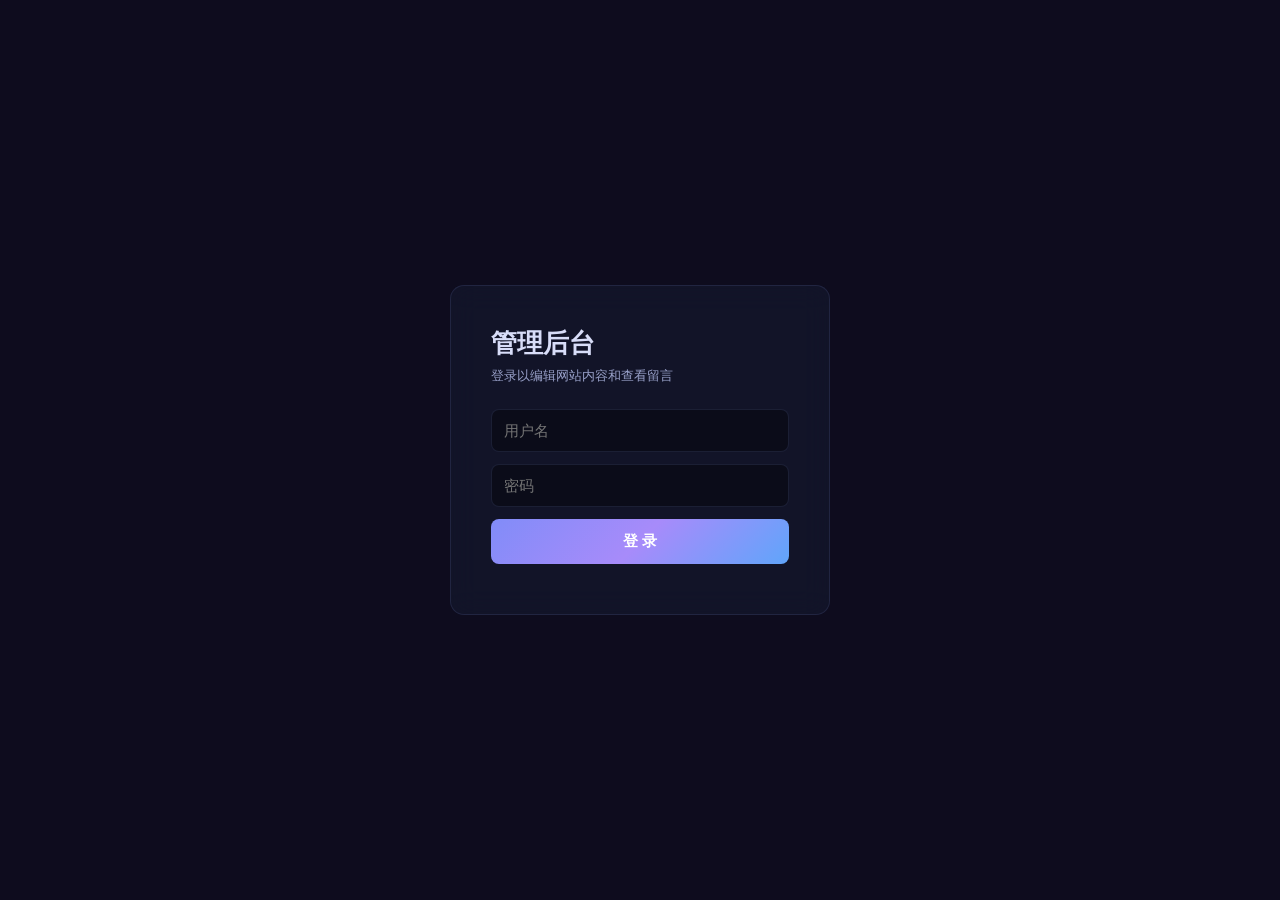
==== commit 8feb0225: "修复后台：移除style.css依赖，修复删除留言" ====
--- a/static/admin.html
+++ b/static/admin.html
@@ -3,122 +3,85 @@
 <head>
     <meta charset="UTF-8">
     <meta name="viewport" content="width=device-width, initial-scale=1.0">
-    <title>管理后台</title>
-    <link rel="stylesheet" href="/static/css/style.css">
+    <title>管理后台 - 个人主页</title>
     <style>
-        :root { --sidebar-w: 240px; }
-        body { background: #0e0c1e; }
+        :root {
+            --bg: #0e0c1e; --card: rgba(22,28,50,0.55); --border: rgba(120,135,210,0.15);
+            --text: #d8ddf8; --text2: #98a0c8; --text3: #6870a0;
+            --accent: #818cf8; --accent2: #a78bfa; --danger: #ef4444; --success: #22c55e;
+            --radius: 14px; --radius-sm: 8px;
+            --font: 'Segoe UI', -apple-system, sans-serif;
+            --font-mono: 'Cascadia Code', 'Fira Code', monospace;
+        }
+        * { margin:0; padding:0; box-sizing:border-box; }
+        body { font-family:var(--font); background:var(--bg); color:var(--text); min-height:100vh; }
+
         /* Login */
         #login-screen { display:flex; align-items:center; justify-content:center; min-height:100vh; }
         .login-box {
-            background: var(--page-card-bg, rgba(22,28,50,0.65));
-            backdrop-filter: blur(14px); border: 1px solid var(--page-card-border, rgba(120,135,210,0.18));
-            border-radius: var(--radius-lg,20px); padding: 40px; width: 380px; max-width: 90vw;
-        }
-        .login-box h1 { font-size: 1.6rem; margin-bottom: 8px; }
-        .login-box .sub { color: var(--text-secondary, #98a0c8); font-size: 0.85rem; margin-bottom: 24px; }
-        .login-box input { width:100%; padding:12px 14px; margin-bottom:12px; background:rgba(0,0,0,0.3); border:1px solid var(--page-card-border, rgba(120,135,210,0.18)); border-radius:var(--radius-sm,8px); color:var(--text-primary,#d8ddf8); font-size:0.95rem; outline:none; }
-        .login-box input:focus { border-color: var(--accent-1, #818cf8); box-shadow: 0 0 12px var(--glow-1); }
-        .login-box button { width:100%; padding:12px; background:var(--gradient-1, linear-gradient(135deg,#818cf8,#a78bfa,#60a5fa)); color:#fff; border:none; border-radius:var(--radius-sm,8px); font-size:0.95rem; cursor:pointer; font-weight:600; }
-        .login-err { color: var(--danger); font-size:0.85rem; margin-top:10px; text-align:center; }
+            background:var(--card); backdrop-filter:blur(14px); border:1px solid var(--border);
+            border-radius:var(--radius); padding:40px; width:380px; max-width:90vw;
+        }
+        .login-box h1 { font-size:1.6rem; margin-bottom:6px; font-family:var(--font-mono); }
+        .login-box .sub { color:var(--text2); font-size:0.84rem; margin-bottom:24px; }
+        .login-box input { width:100%; padding:12px; margin-bottom:12px; background:rgba(0,0,0,0.35); border:1px solid var(--border); border-radius:var(--radius-sm); color:var(--text); font-size:0.95rem; outline:none; }
+        .login-box input:focus { border-color:var(--accent); box-shadow:0 0 10px rgba(129,140,248,0.3); }
+        .login-box button { width:100%; padding:12px; background:linear-gradient(135deg,#818cf8,#a78bfa,#60a5fa); color:#fff; border:none; border-radius:var(--radius-sm); font-size:0.95rem; cursor:pointer; font-weight:600; }
+        .login-err { color:var(--danger); font-size:0.84rem; margin-top:10px; text-align:center; }
 
         /* Dashboard */
         #dashboard { display:none; }
-        .topbar {
-            position:fixed; top:0; left:0; right:0; z-index:100;
-            display:flex; justify-content:space-between; align-items:center;
-            padding:12px 28px; height:56px;
-            background:rgba(14,12,30,0.85); backdrop-filter:blur(14px);
-            border-bottom:1px solid rgba(255,255,255,0.06);
-        }
+        .topbar { position:fixed; top:0; left:0; right:0; z-index:100; display:flex; justify-content:space-between; align-items:center; padding:12px 24px; background:rgba(14,12,30,0.9); backdrop-filter:blur(14px); border-bottom:1px solid rgba(255,255,255,0.06); }
         .topbar h2 { font-size:1rem; font-family:var(--font-mono); }
-        .topbar .logout-btn { padding:6px 16px; background:var(--danger); color:#fff; border:none; border-radius:6px; cursor:pointer; font-size:0.82rem; }
-        .layout { display:flex; padding-top:56px; min-height:100vh; }
-        .sidebar {
-            position:fixed; top:56px; left:0; bottom:0; width:var(--sidebar-w);
-            background:rgba(14,12,28,0.6); border-right:1px solid rgba(255,255,255,0.05);
-            padding:16px 0; overflow-y:auto; z-index:50;
-        }
-        .sidebar h4 { padding:8px 20px; font-size:0.72rem; color:var(--text-muted); text-transform:uppercase; letter-spacing:1px; font-family:var(--font-mono); }
-        .sidebar a { display:flex; align-items:center; gap:10px; padding:10px 20px; color:var(--text-secondary); font-size:0.88rem; cursor:pointer; transition:all 0.2s; text-decoration:none; border-left:2px solid transparent; }
-        .sidebar a:hover, .sidebar a.active { color:var(--text-primary); background:rgba(255,255,255,0.03); border-left-color:var(--accent-1,#818cf8); }
-        .sidebar .badge { background:var(--danger); color:#fff; font-size:0.68rem; padding:1px 7px; border-radius:10px; margin-left:auto; }
-        .content { margin-left:var(--sidebar-w); flex:1; padding:28px 32px; min-width:0; }
-
-        /* Panels */
+        .topbar button { padding:6px 16px; background:var(--danger); color:#fff; border:none; border-radius:6px; cursor:pointer; font-size:0.82rem; }
+        .layout { display:flex; padding-top:52px; min-height:100vh; }
+        .sidebar { position:fixed; top:52px; left:0; bottom:0; width:200px; background:rgba(14,12,28,0.6); border-right:1px solid rgba(255,255,255,0.05); padding:12px 0; overflow-y:auto; z-index:50; }
+        .sidebar a { display:flex; align-items:center; gap:8px; padding:10px 20px; color:var(--text2); font-size:0.86rem; cursor:pointer; text-decoration:none; border-left:2px solid transparent; transition:all 0.2s; }
+        .sidebar a:hover, .sidebar a.active { color:var(--text); background:rgba(255,255,255,0.03); border-left-color:var(--accent); }
+        .sidebar .badge { background:var(--danger); color:#fff; font-size:0.66rem; padding:1px 7px; border-radius:10px; margin-left:auto; }
+        .content { margin-left:200px; flex:1; padding:28px; min-width:0; }
+
         .panel { display:none; }
         .panel.active { display:block; }
 
-        /* Content editor - preview cards that look like the real site */
-        .edit-section {
-            background:var(--page-card-bg, rgba(22,28,50,0.55));
-            backdrop-filter:blur(8px); border:1px solid var(--page-card-border, rgba(120,135,210,0.13));
-            border-radius:var(--radius-lg,20px); padding:24px; margin-bottom:20px;
-            position:relative;
-        }
-        .edit-section h3 { font-family:var(--font-mono); font-size:1rem; margin-bottom:6px; display:flex; align-items:center; gap:8px; }
-        .edit-section .sec-desc { font-size:0.8rem; color:var(--text-muted); margin-bottom:16px; }
-        .edit-section .preview-box {
-            background:rgba(0,0,0,0.25); border:1px solid rgba(255,255,255,0.06);
-            border-radius:var(--radius-sm,8px); padding:16px; margin-bottom:14px;
-            font-size:0.9rem; line-height:1.6; color:var(--text-secondary);
-            white-space:pre-wrap; min-height:40px;
-        }
-        .edit-section .preview-box:empty::before { content:'（空）'; color:var(--text-muted); font-style:italic; }
-        .edit-row { margin-bottom:10px; }
-        .edit-row label { display:block; font-size:0.78rem; color:var(--text-muted); margin-bottom:4px; font-family:var(--font-mono); }
-        .edit-row input, .edit-row textarea {
-            width:100%; padding:10px 12px;
-            background:rgba(0,0,0,0.3); border:1px solid rgba(255,255,255,0.08);
-            border-radius:var(--radius-sm,8px); color:var(--text-primary);
-            font-family:var(--font-sans); font-size:0.88rem; outline:none; resize:vertical;
-            transition:border-color 0.2s;
-        }
-        .edit-row textarea { min-height:80px; }
-        .edit-row input:focus, .edit-row textarea:focus { border-color:var(--accent-1,#818cf8); box-shadow:0 0 10px var(--glow-1); }
-        .btn-save {
-            padding:9px 22px; background:var(--gradient-1); color:#fff; border:none;
-            border-radius:var(--radius-sm,8px); cursor:pointer; font-weight:600; font-size:0.85rem;
-            box-shadow:0 4px 16px var(--glow-1);
-        }
-        .btn-save:hover { box-shadow:0 6px 24px var(--glow-1); }
-        .save-ok { color:var(--success); font-size:0.82rem; margin-left:10px; }
+        /* Editor sections */
+        .section-card { background:var(--card); backdrop-filter:blur(8px); border:1px solid var(--border); border-radius:var(--radius); padding:22px; margin-bottom:18px; }
+        .section-card h3 { font-family:var(--font-mono); font-size:0.95rem; margin-bottom:4px; display:flex; align-items:center; gap:8px; }
+        .section-card .desc { font-size:0.78rem; color:var(--text3); margin-bottom:14px; }
+        .section-card .preview { background:rgba(0,0,0,0.25); border:1px solid rgba(255,255,255,0.06); border-radius:var(--radius-sm); padding:14px; margin-bottom:12px; font-size:0.88rem; color:var(--text2); min-height:36px; line-height:1.5; white-space:pre-wrap; }
+        .section-card .preview:empty::before { content:'（空）'; color:var(--text3); font-style:italic; }
+        .field { margin-bottom:10px; }
+        .field label { display:block; font-size:0.76rem; color:var(--text3); margin-bottom:4px; font-family:var(--font-mono); }
+        .field input, .field textarea { width:100%; padding:10px 12px; background:rgba(0,0,0,0.3); border:1px solid rgba(255,255,255,0.08); border-radius:var(--radius-sm); color:var(--text); font-size:0.88rem; outline:none; font-family:var(--font); }
+        .field textarea { min-height:80px; resize:vertical; }
+        .field input:focus, .field textarea:focus { border-color:var(--accent); box-shadow:0 0 8px rgba(129,140,248,0.25); }
+        .btn-save { padding:9px 22px; background:linear-gradient(135deg,#818cf8,#a78bfa); color:#fff; border:none; border-radius:var(--radius-sm); cursor:pointer; font-weight:600; font-size:0.84rem; }
+        .btn-save:hover { box-shadow:0 4px 16px rgba(129,140,248,0.4); }
+        .save-ok { font-size:0.8rem; margin-left:10px; }
 
         /* Messages */
-        .msg-card {
-            background:var(--page-card-bg); border:1px solid var(--page-card-border);
-            border-radius:var(--radius); padding:18px; margin-bottom:12px;
-        }
-        .msg-card.unread { border-left:3px solid var(--accent-1); }
-        .msg-top { display:flex; justify-content:space-between; margin-bottom:8px; }
-        .msg-top strong { font-size:0.95rem; }
-        .msg-top .time { font-size:0.78rem; color:var(--text-muted); }
-        .msg-email { font-size:0.8rem; color:var(--text-muted); margin-bottom:8px; }
-        .msg-body { font-size:0.88rem; line-height:1.5; }
-        .msg-acts { margin-top:10px; display:flex; gap:8px; }
-        .msg-acts button {
-            padding:5px 14px; border:1px solid rgba(255,255,255,0.1); background:transparent;
-            color:var(--text-secondary); border-radius:5px; cursor:pointer; font-size:0.78rem;
-        }
-        .msg-acts button:hover { border-color:var(--accent-1); color:var(--accent-1); }
-        .msg-acts button.del:hover { border-color:var(--danger); color:var(--danger); }
-        .empty-msg { color:var(--text-muted); text-align:center; padding:40px; }
+        .msg-card { background:var(--card); border:1px solid var(--border); border-radius:var(--radius); padding:16px; margin-bottom:12px; }
+        .msg-card.unread { border-left:3px solid var(--accent); }
+        .msg-top { display:flex; justify-content:space-between; margin-bottom:6px; }
+        .msg-top strong { font-size:0.92rem; }
+        .msg-top span { font-size:0.76rem; color:var(--text3); }
+        .msg-email { font-size:0.78rem; color:var(--text3); margin-bottom:8px; }
+        .msg-body { font-size:0.86rem; line-height:1.5; margin-bottom:8px; }
+        .msg-acts { display:flex; gap:8px; }
+        .msg-acts button { padding:5px 14px; border:1px solid rgba(255,255,255,0.1); background:transparent; color:var(--text2); border-radius:5px; cursor:pointer; font-size:0.76rem; }
+        .msg-acts button:hover { border-color:var(--accent); color:var(--accent); }
+        .msg-acts button.danger:hover { border-color:var(--danger); color:var(--danger); }
+        .empty-hint { color:var(--text3); text-align:center; padding:40px; }
 
         /* Account */
-        .acct-block { margin-bottom:20px; }
-        .acct-block h4 { font-size:0.95rem; margin-bottom:10px; }
-        .acct-row { margin-bottom:10px; }
-        .acct-row label { display:block; font-size:0.78rem; color:var(--text-muted); margin-bottom:4px; }
-        .acct-row input { width:100%; max-width:360px; padding:10px 12px; background:rgba(0,0,0,0.3); border:1px solid rgba(255,255,255,0.08); border-radius:var(--radius-sm); color:var(--text-primary); font-size:0.88rem; outline:none; }
-        .acct-row input:focus { border-color:var(--accent-1); }
+        .acct { margin-bottom:20px; }
 
         @media (max-width:700px) {
-            .sidebar { width:100%; position:relative; top:auto; display:flex; overflow-x:auto; padding:8px 0; border-right:none; border-bottom:1px solid rgba(255,255,255,0.05); }
-            .sidebar a { white-space:nowrap; border-left:none; border-bottom:2px solid transparent; }
-            .sidebar a.active { border-left:none; border-bottom-color:var(--accent-1); }
-            .sidebar h4 { display:none; }
             .layout { flex-direction:column; }
-            .content { margin-left:0; padding:20px 16px; }
+            .sidebar { position:static; width:100%; display:flex; overflow-x:auto; padding:6px 0; border-right:none; border-bottom:1px solid rgba(255,255,255,0.05); }
+            .sidebar a { white-space:nowrap; border-left:none; border-bottom:2px solid transparent; font-size:0.8rem; padding:8px 14px; }
+            .sidebar a.active { border-left:none; border-bottom-color:var(--accent); }
+            .content { margin-left:0; padding:20px 14px; }
         }
     </style>
 </head>
@@ -140,116 +103,60 @@
 <div id="dashboard">
     <div class="topbar">
         <h2>&lt;Admin /&gt;</h2>
-        <button class="logout-btn" onclick="logout()">退出</button>
+        <button onclick="logout()">退出登录</button>
     </div>
     <div class="layout">
         <nav class="sidebar">
-            <h4>内容编辑</h4>
-            <a class="active" data-panel="edit-home">首页</a>
+            <a class="active" data-panel="edit-home">首页内容</a>
             <a data-panel="edit-about">关于我</a>
             <a data-panel="edit-contact">联系方式</a>
-            <h4>管理</h4>
             <a data-panel="messages-panel">留言管理 <span class="badge" id="unread-badge">0</span></a>
             <a data-panel="account-panel">账号设置</a>
         </nav>
-        <div class="content" id="content-area">
-
-            <!-- ====== Edit Home ====== -->
+        <div class="content">
+
+            <!-- Home -->
             <div class="panel active" id="edit-home">
-                <h2 style="font-family:var(--font-mono);font-size:1.3rem;margin-bottom:20px">编辑 · 首页</h2>
-
-                <div class="edit-section">
-                    <h3>姓名</h3>
-                    <div class="sec-desc">首页大标题中高亮显示的名字</div>
-                    <div class="preview-box" id="prev-hero-name"></div>
-                    <div class="edit-row"><label>姓名</label><input id="ed-hero-name" oninput="livePrev('hero-name')"></div>
-                </div>
-
-                <div class="edit-section">
-                    <h3>副标题</h3>
-                    <div class="sec-desc">姓名下方的学校/专业/届别信息</div>
-                    <div class="preview-box" id="prev-hero-subtitle"></div>
-                    <div class="edit-row"><label>副标题</label><input id="ed-hero-subtitle" oninput="livePrev('hero-subtitle')"></div>
-                </div>
-
-                <div class="edit-section">
-                    <h3>打字机轮播短语</h3>
-                    <div class="sec-desc">首页标题下方循环打字的文字，用逗号分隔多个短语</div>
-                    <div class="preview-box" id="prev-hero-phrases"></div>
-                    <div class="edit-row"><label>短语（逗号分隔）</label><input id="ed-hero-phrases" oninput="livePrev('hero-phrases')"></div>
-                </div>
-
-                <button class="btn-save" onclick="saveContent('hero')">保存首页内容</button><span class="save-ok" id="status-hero"></span>
-            </div>
-
-            <!-- ====== Edit About ====== -->
+                <h2 style="font-family:var(--font-mono);font-size:1.2rem;margin-bottom:18px">编辑 · 首页</h2>
+                <div class="section-card"><h3>姓名</h3><div class="desc">首页大标题中高亮显示</div><div class="preview" id="prev-name"></div><div class="field"><label>姓名</label><input id="ed-name" oninput="prev('name')"></div></div>
+                <div class="section-card"><h3>副标题</h3><div class="desc">学校/专业/届别</div><div class="preview" id="prev-subtitle"></div><div class="field"><label>副标题</label><input id="ed-subtitle" oninput="prev('subtitle')"></div></div>
+                <div class="section-card"><h3>打字机短语</h3><div class="desc">逗号分隔，首页轮播显示</div><div class="preview" id="prev-phrases"></div><div class="field"><label>短语（逗号分隔）</label><input id="ed-phrases" oninput="prev('phrases')"></div></div>
+                <button class="btn-save" onclick="save('hero')">保存首页</button><span class="save-ok" id="status-hero"></span>
+            </div>
+
+            <!-- About -->
             <div class="panel" id="edit-about">
-                <h2 style="font-family:var(--font-mono);font-size:1.3rem;margin-bottom:20px">编辑 · 关于我</h2>
-
-                <div class="edit-section">
-                    <h3>自我介绍 · 第一段</h3>
-                    <div class="preview-box" id="prev-about-p1"></div>
-                    <div class="edit-row"><label>第一段</label><textarea id="ed-about-p1" oninput="livePrev('about-p1')"></textarea></div>
-                </div>
-
-                <div class="edit-section">
-                    <h3>自我介绍 · 第二段</h3>
-                    <div class="preview-box" id="prev-about-p2"></div>
-                    <div class="edit-row"><label>第二段</label><textarea id="ed-about-p2" oninput="livePrev('about-p2')"></textarea></div>
-                </div>
-
-                <div class="edit-section">
-                    <h3>自我介绍 · 第三段</h3>
-                    <div class="preview-box" id="prev-about-p3"></div>
-                    <div class="edit-row"><label>第三段</label><textarea id="ed-about-p3" oninput="livePrev('about-p3')"></textarea></div>
-                </div>
-
-                <button class="btn-save" onclick="saveContent('about')">保存关于我</button><span class="save-ok" id="status-about"></span>
-            </div>
-
-            <!-- ====== Edit Contact ====== -->
+                <h2 style="font-family:var(--font-mono);font-size:1.2rem;margin-bottom:18px">编辑 · 关于我</h2>
+                <div class="section-card"><h3>自我介绍 · 第一段</h3><div class="preview" id="prev-p1"></div><div class="field"><label>第一段</label><textarea id="ed-p1" oninput="prev('p1')"></textarea></div></div>
+                <div class="section-card"><h3>自我介绍 · 第二段</h3><div class="preview" id="prev-p2"></div><div class="field"><label>第二段</label><textarea id="ed-p2" oninput="prev('p2')"></textarea></div></div>
+                <div class="section-card"><h3>自我介绍 · 第三段</h3><div class="preview" id="prev-p3"></div><div class="field"><label>第三段</label><textarea id="ed-p3" oninput="prev('p3')"></textarea></div></div>
+                <button class="btn-save" onclick="save('about')">保存关于我</button><span class="save-ok" id="status-about"></span>
+            </div>
+
+            <!-- Contact -->
             <div class="panel" id="edit-contact">
-                <h2 style="font-family:var(--font-mono);font-size:1.3rem;margin-bottom:20px">编辑 · 联系方式</h2>
-
-                <div class="edit-section">
-                    <h3>联系方式</h3>
-                    <div class="sec-desc">联系我页面中展示的各项信息</div>
-                    <div class="preview-box" id="prev-contact-all"></div>
-                    <div class="edit-row"><label>邮箱</label><input id="ed-contact-email" oninput="livePrev('contact')"></div>
-                    <div class="edit-row"><label>电话</label><input id="ed-contact-phone" oninput="livePrev('contact')"></div>
-                    <div class="edit-row"><label>QQ</label><input id="ed-contact-qq" oninput="livePrev('contact')"></div>
-                    <div class="edit-row"><label>GitHub</label><input id="ed-contact-github" oninput="livePrev('contact')"></div>
-                    <div class="edit-row"><label>所在地</label><input id="ed-contact-location" oninput="livePrev('contact')"></div>
-                </div>
-
-                <button class="btn-save" onclick="saveContent('contact')">保存联系方式</button><span class="save-ok" id="status-contact"></span>
-            </div>
-
-            <!-- ====== Messages ====== -->
+                <h2 style="font-family:var(--font-mono);font-size:1.2rem;margin-bottom:18px">编辑 · 联系方式</h2>
+                <div class="section-card"><h3>联系方式</h3><div class="preview" id="prev-contact"></div>
+                <div class="field"><label>邮箱</label><input id="ed-email" oninput="prev('contact')"></div>
+                <div class="field"><label>电话</label><input id="ed-phone" oninput="prev('contact')"></div>
+                <div class="field"><label>QQ</label><input id="ed-qq" oninput="prev('contact')"></div>
+                <div class="field"><label>GitHub</label><input id="ed-github" oninput="prev('contact')"></div>
+                <div class="field"><label>所在地</label><input id="ed-location" oninput="prev('contact')"></div></div>
+                <button class="btn-save" onclick="save('contact')">保存联系方式</button><span class="save-ok" id="status-contact"></span>
+            </div>
+
+            <!-- Messages -->
             <div class="panel" id="messages-panel">
-                <h2 style="font-family:var(--font-mono);font-size:1.3rem;margin-bottom:20px">留言管理</h2>
+                <h2 style="font-family:var(--font-mono);font-size:1.2rem;margin-bottom:18px">留言管理</h2>
                 <div id="messages-list"></div>
             </div>
 
-            <!-- ====== Account ====== -->
+            <!-- Account -->
             <div class="panel" id="account-panel">
-                <h2 style="font-family:var(--font-mono);font-size:1.3rem;margin-bottom:20px">账号设置</h2>
-
-                <div class="edit-section acct-block">
-                    <h4>修改用户名</h4>
-                    <div class="acct-row"><label>新用户名</label><input id="acct-new-user"></div>
-                    <div class="acct-row"><label>当前密码（验证）</label><input type="password" id="acct-user-pwd"></div>
-                    <button class="btn-save" onclick="changeUsername()">修改用户名</button><span class="save-ok" id="status-username"></span>
-                </div>
-
-                <div class="edit-section acct-block">
-                    <h4>修改密码</h4>
-                    <div class="acct-row"><label>原密码</label><input type="password" id="acct-old-pwd"></div>
-                    <div class="acct-row"><label>新密码</label><input type="password" id="acct-new-pwd"></div>
-                    <button class="btn-save" onclick="changePassword()">修改密码</button><span class="save-ok" id="status-password"></span>
-                </div>
-            </div>
-
+                <h2 style="font-family:var(--font-mono);font-size:1.2rem;margin-bottom:18px">账号设置</h2>
+                <div class="section-card acct"><h3>修改用户名</h3><div class="field"><label>新用户名</label><input id="acct-user"></div><div class="field"><label>当前密码（验证）</label><input type="password" id="acct-user-pwd"></div><button class="btn-save" onclick="changeUsername()">修改用户名</button><span class="save-ok" id="status-username"></span></div>
+                <div class="section-card acct"><h3>修改密码</h3><div class="field"><label>原密码</label><input type="password" id="acct-old-pwd"></div><div class="field"><label>新密码</label><input type="password" id="acct-new-pwd"></div><button class="btn-save" onclick="changePassword()">修改密码</button><span class="save-ok" id="status-password"></span></div>
+            </div>
         </div>
     </div>
 </div>
@@ -270,12 +177,12 @@
             token = data.token;
             document.getElementById('login-screen').style.display = 'none';
             document.getElementById('dashboard').style.display = 'block';
-            loadAllEditors();
+            loadEditors();
             loadMessages();
         } else {
             document.getElementById('login-error').textContent = '用户名或密码错误';
         }
-    } catch { document.getElementById('login-error').textContent = '网络错误'; }
+    } catch { document.getElementById('login-error').textContent = '网络错误，请稍后重试'; }
 });
 
 function logout() {
@@ -291,160 +198,133 @@
         a.classList.add('active');
         document.querySelectorAll('.panel').forEach(p => p.classList.remove('active'));
         document.getElementById(a.dataset.panel).classList.add('active');
+        if (a.dataset.panel === 'messages-panel') loadMessages();
     });
 });
 
 // ===== Live Preview =====
-function livePrev(type) {
-    if (type === 'hero-name') {
-        document.getElementById('prev-hero-name').textContent = document.getElementById('ed-hero-name').value || '（空）';
-    } else if (type === 'hero-subtitle') {
-        document.getElementById('prev-hero-subtitle').textContent = document.getElementById('ed-hero-subtitle').value || '（空）';
-    } else if (type === 'hero-phrases') {
-        const v = document.getElementById('ed-hero-phrases').value;
-        document.getElementById('prev-hero-phrases').textContent = v ? v.split(',').map(s=>s.trim()).filter(Boolean).join(' | ') : '（空）';
-    } else if (type === 'about-p1') {
-        document.getElementById('prev-about-p1').textContent = document.getElementById('ed-about-p1').value || '（空）';
-    } else if (type === 'about-p2') {
-        document.getElementById('prev-about-p2').textContent = document.getElementById('ed-about-p2').value || '（空）';
-    } else if (type === 'about-p3') {
-        document.getElementById('prev-about-p3').textContent = document.getElementById('ed-about-p3').value || '（空）';
-    } else if (type === 'contact') {
-        const fields = ['email','phone','qq','github','location'];
-        const vals = fields.map(f => document.getElementById('ed-contact-'+f).value || '（空）');
-        document.getElementById('prev-contact-all').innerHTML =
-            fields.map((f,i) => `<strong>${f}:</strong> ${esc(vals[i])}`).join('<br>');
+function prev(type) {
+    if (type === 'name') { document.getElementById('prev-name').textContent = document.getElementById('ed-name').value || '（空）'; }
+    else if (type === 'subtitle') { document.getElementById('prev-subtitle').textContent = document.getElementById('ed-subtitle').value || '（空）'; }
+    else if (type === 'phrases') { const v = document.getElementById('ed-phrases').value; document.getElementById('prev-phrases').textContent = v ? v.split(',').map(s=>s.trim()).filter(Boolean).join(' | ') : '（空）'; }
+    else if (type === 'p1') { document.getElementById('prev-p1').textContent = document.getElementById('ed-p1').value || '（空）'; }
+    else if (type === 'p2') { document.getElementById('prev-p2').textContent = document.getElementById('ed-p2').value || '（空）'; }
+    else if (type === 'p3') { document.getElementById('prev-p3').textContent = document.getElementById('ed-p3').value || '（空）'; }
+    else if (type === 'contact') {
+        const f = ['email','phone','qq','github','location'];
+        const v = f.map(k => document.getElementById('ed-'+k).value || '（空）');
+        document.getElementById('prev-contact').innerHTML = f.map((k,i) => '<strong>'+k+':</strong> '+esc(v[i])).join('<br>');
     }
 }
 
 // ===== Load Editors =====
-async function loadAllEditors() {
+async function loadEditors() {
     try {
         const res = await fetch('/api/content');
         const data = await res.json();
-
-        // Hero
         if (data.hero) {
-            document.getElementById('ed-hero-name').value = data.hero.name || '';
-            document.getElementById('ed-hero-subtitle').value = data.hero.subtitle || '';
-            document.getElementById('ed-hero-phrases').value = (data.hero.phrases || []).join(', ');
-            livePrev('hero-name'); livePrev('hero-subtitle'); livePrev('hero-phrases');
-        }
-        // About
+            document.getElementById('ed-name').value = data.hero.name || '';
+            document.getElementById('ed-subtitle').value = data.hero.subtitle || '';
+            document.getElementById('ed-phrases').value = (data.hero.phrases || []).join(', ');
+            prev('name'); prev('subtitle'); prev('phrases');
+        }
         if (data.about) {
-            document.getElementById('ed-about-p1').value = data.about.p1 || '';
-            document.getElementById('ed-about-p2').value = data.about.p2 || '';
-            document.getElementById('ed-about-p3').value = data.about.p3 || '';
-            livePrev('about-p1'); livePrev('about-p2'); livePrev('about-p3');
-        }
-        // Contact
+            document.getElementById('ed-p1').value = data.about.p1 || '';
+            document.getElementById('ed-p2').value = data.about.p2 || '';
+            document.getElementById('ed-p3').value = data.about.p3 || '';
+            prev('p1'); prev('p2'); prev('p3');
+        }
         if (data.contact) {
-            document.getElementById('ed-contact-email').value = data.contact.email || '';
-            document.getElementById('ed-contact-phone').value = data.contact.phone || '';
-            document.getElementById('ed-contact-qq').value = data.contact.qq || '';
-            document.getElementById('ed-contact-github').value = data.contact.github || '';
-            document.getElementById('ed-contact-location').value = data.contact.location || '';
-            livePrev('contact');
-        }
-    } catch (e) {
-        console.error('Failed to load content:', e);
-    }
-}
-
-// ===== Save Content =====
-async function saveContent(key) {
+            document.getElementById('ed-email').value = data.contact.email || '';
+            document.getElementById('ed-phone').value = data.contact.phone || '';
+            document.getElementById('ed-qq').value = data.contact.qq || '';
+            document.getElementById('ed-github').value = data.contact.github || '';
+            document.getElementById('ed-location').value = data.contact.location || '';
+            prev('contact');
+        }
+    } catch (e) { console.error('Load failed:', e); }
+}
+
+// ===== Save =====
+async function save(key) {
     let payload = {};
-    switch (key) {
-        case 'hero':
-            payload = {
-                name: document.getElementById('ed-hero-name').value,
-                subtitle: document.getElementById('ed-hero-subtitle').value,
-                phrases: document.getElementById('ed-hero-phrases').value.split(',').map(s=>s.trim()).filter(Boolean),
-            }; break;
-        case 'about':
-            payload = {
-                p1: document.getElementById('ed-about-p1').value,
-                p2: document.getElementById('ed-about-p2').value,
-                p3: document.getElementById('ed-about-p3').value,
-            }; break;
-        case 'contact':
-            payload = {
-                email: document.getElementById('ed-contact-email').value,
-                phone: document.getElementById('ed-contact-phone').value,
-                qq: document.getElementById('ed-contact-qq').value,
-                github: document.getElementById('ed-contact-github').value,
-                location: document.getElementById('ed-contact-location').value,
-            }; break;
+    if (key === 'hero') {
+        payload = { name: document.getElementById('ed-name').value, subtitle: document.getElementById('ed-subtitle').value, phrases: document.getElementById('ed-phrases').value.split(',').map(s=>s.trim()).filter(Boolean) };
+    } else if (key === 'about') {
+        payload = { p1: document.getElementById('ed-p1').value, p2: document.getElementById('ed-p2').value, p3: document.getElementById('ed-p3').value };
+    } else if (key === 'contact') {
+        payload = { email: document.getElementById('ed-email').value, phone: document.getElementById('ed-phone').value, qq: document.getElementById('ed-qq').value, github: document.getElementById('ed-github').value, location: document.getElementById('ed-location').value };
     }
     const el = document.getElementById('status-'+key);
     try {
-        const res = await fetch('/api/admin/content/'+key, {
-            method: 'PUT',
-            headers: { 'Authorization': 'Bearer '+token, 'Content-Type': 'application/json' },
-            body: JSON.stringify(payload),
-        });
-        if (res.ok) { el.textContent = '已保存'; el.style.color = 'var(--success)'; }
-        else { el.textContent = '保存失败'; el.style.color = 'var(--danger)'; }
+        const res = await fetch('/api/admin/content/'+key, { method:'PUT', headers:{'Authorization':'Bearer '+token,'Content-Type':'application/json'}, body:JSON.stringify(payload) });
+        el.textContent = res.ok ? '已保存' : '保存失败';
+        el.style.color = res.ok ? 'var(--success)' : 'var(--danger)';
     } catch { el.textContent = '网络错误'; el.style.color = 'var(--danger)'; }
-    setTimeout(()=>{ el.textContent = ''; }, 2500);
+    setTimeout(()=>{ el.textContent=''; }, 2500);
 }
 
 // ===== Messages =====
 async function loadMessages() {
     try {
-        const res = await fetch('/api/admin/messages', { headers: { 'Authorization': 'Bearer '+token } });
+        const res = await fetch('/api/admin/messages', { headers: { 'Authorization': 'Bearer ' + token } });
+        if (!res.ok) { document.getElementById('messages-list').innerHTML = '<div class="empty-hint">加载失败，请确认已登录</div>'; return; }
         const msgs = await res.json();
-        const list = document.getElementById('messages-list');
-        if (!msgs.length) { list.innerHTML = '<div class="empty-msg">暂无留言</div>'; document.getElementById('unread-badge').textContent='0'; return; }
+        if (!msgs.length) { document.getElementById('messages-list').innerHTML = '<div class="empty-hint">暂无留言</div>'; document.getElementById('unread-badge').textContent='0'; return; }
         let unread = 0;
-        list.innerHTML = msgs.map(m => {
+        document.getElementById('messages-list').innerHTML = msgs.map(m => {
             if (!m.is_read) unread++;
-            return `<div class="msg-card ${m.is_read?'':'unread'}">
-                <div class="msg-top"><strong>${esc(m.name)}</strong><span class="time">${m.created_at}</span></div>
-                <div class="msg-email">${esc(m.email)}</div>
-                <div class="msg-body">${esc(m.message)}</div>
-                <div class="msg-acts">
-                    ${m.is_read?'':'<button onclick="markRead('+m.id+')">标为已读</button>'}
-                    <button class="del" onclick="delMsg('+m.id+')">删除</button>
-                </div></div>`;
+            return '<div class="msg-card'+(m.is_read?'':' unread')+'">'
+                +'<div class="msg-top"><strong>'+esc(m.name)+'</strong><span>'+m.created_at+'</span></div>'
+                +'<div class="msg-email">'+esc(m.email)+'</div>'
+                +'<div class="msg-body">'+esc(m.message)+'</div>'
+                +'<div class="msg-acts">'
+                +(m.is_read?'':'<button onclick="markRead('+m.id+')">标为已读</button>')
+                +'<button class="danger" onclick="delMsg('+m.id+')">删除</button>'
+                +'</div></div>';
         }).join('');
         document.getElementById('unread-badge').textContent = unread;
-    } catch(e) { console.error(e); }
+    } catch (e) { console.error(e); }
 }
 
 async function markRead(id) {
     await fetch('/api/admin/messages/'+id+'/read', { method:'POST', headers:{'Authorization':'Bearer '+token} });
     loadMessages();
 }
+
 async function delMsg(id) {
-    if (!confirm('确认删除？')) return;
-    await fetch('/api/admin/messages/'+id, { method:'DELETE', headers:{'Authorization':'Bearer '+token} });
-    loadMessages();
+    if (!confirm('确认删除这条留言？')) return;
+    try {
+        const res = await fetch('/api/admin/messages/'+id, { method:'DELETE', headers:{'Authorization':'Bearer '+token} });
+        if (res.ok) { loadMessages(); }
+        else { alert('删除失败，请重新登录后重试'); }
+    } catch { alert('网络错误'); }
 }
 
 // ===== Account =====
 async function changeUsername() {
-    const nu = document.getElementById('acct-new-user').value;
-    const pw = document.getElementById('acct-user-pwd').value;
+    const nu = document.getElementById('acct-user').value, pw = document.getElementById('acct-user-pwd').value;
     if (!nu) return;
     const body = new URLSearchParams(); body.append('new_username', nu); body.append('password', pw);
     try {
         const res = await fetch('/api/admin/change-username', { method:'POST', headers:{'Authorization':'Bearer '+token}, body });
         const el = document.getElementById('status-username');
-        if (res.ok) { el.textContent = '已修改，下次请用新用户名登录'; el.style.color = 'var(--success)'; }
-        else { const e = await res.json(); el.textContent = e.detail || '失败'; el.style.color = 'var(--danger)'; }
+        el.textContent = res.ok ? '已修改，下次用新用户名登录' : '修改失败';
+        el.style.color = res.ok ? 'var(--success)' : 'var(--danger)';
+        if (!res.ok) { const e = await res.json(); el.textContent = e.detail || '修改失败'; }
     } catch { document.getElementById('status-username').textContent = '网络错误'; }
 }
+
 async function changePassword() {
-    const op = document.getElementById('acct-old-pwd').value;
-    const np = document.getElementById('acct-new-pwd').value;
+    const op = document.getElementById('acct-old-pwd').value, np = document.getElementById('acct-new-pwd').value;
     if (!np) return;
     const body = new URLSearchParams(); body.append('old_password', op); body.append('new_password', np);
     try {
         const res = await fetch('/api/admin/change-password', { method:'POST', headers:{'Authorization':'Bearer '+token}, body });
         const el = document.getElementById('status-password');
-        if (res.ok) { el.textContent = '密码已修改'; el.style.color = 'var(--success)'; }
-        else { const e = await res.json(); el.textContent = e.detail || '失败'; el.style.color = 'var(--danger)'; }
+        el.textContent = res.ok ? '密码已修改' : '修改失败';
+        el.style.color = res.ok ? 'var(--success)' : 'var(--danger)';
+        if (!res.ok) { const e = await res.json(); el.textContent = e.detail || '修改失败'; }
     } catch { document.getElementById('status-password').textContent = '网络错误'; }
 }
 
